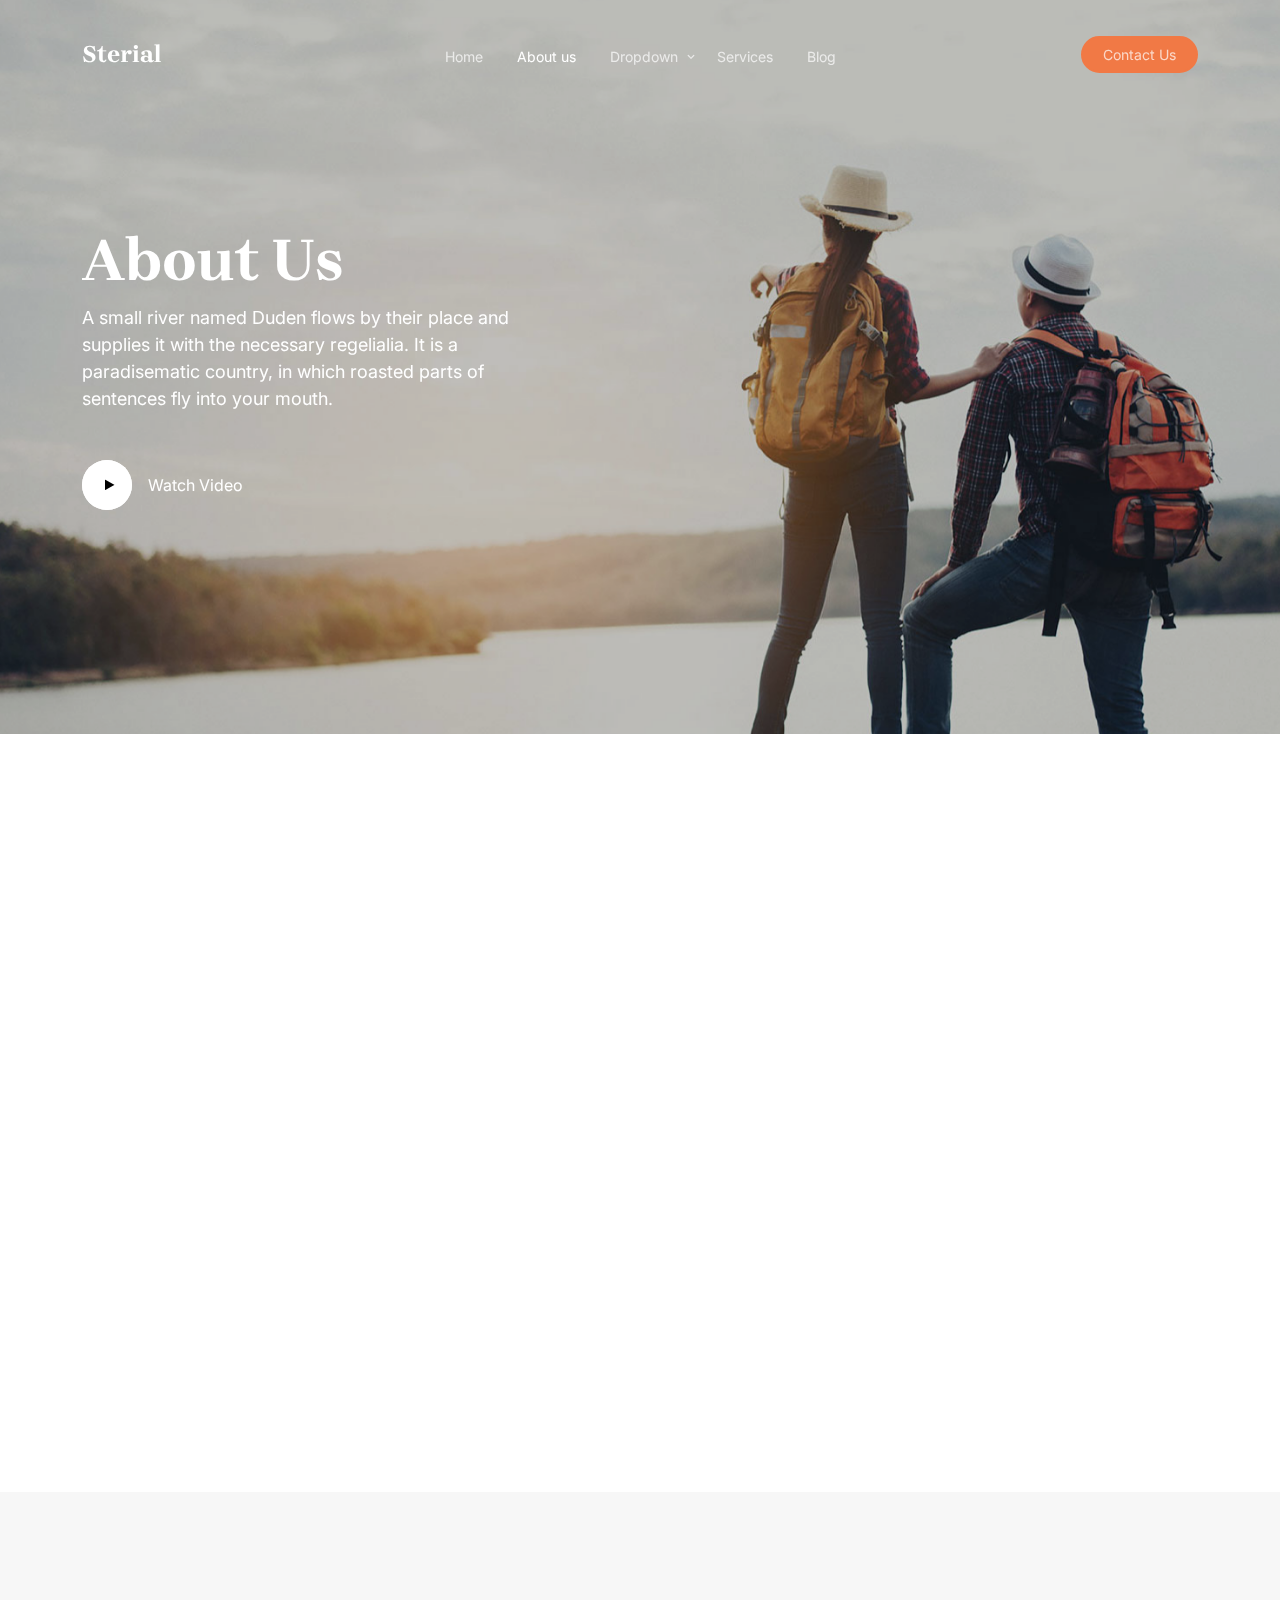
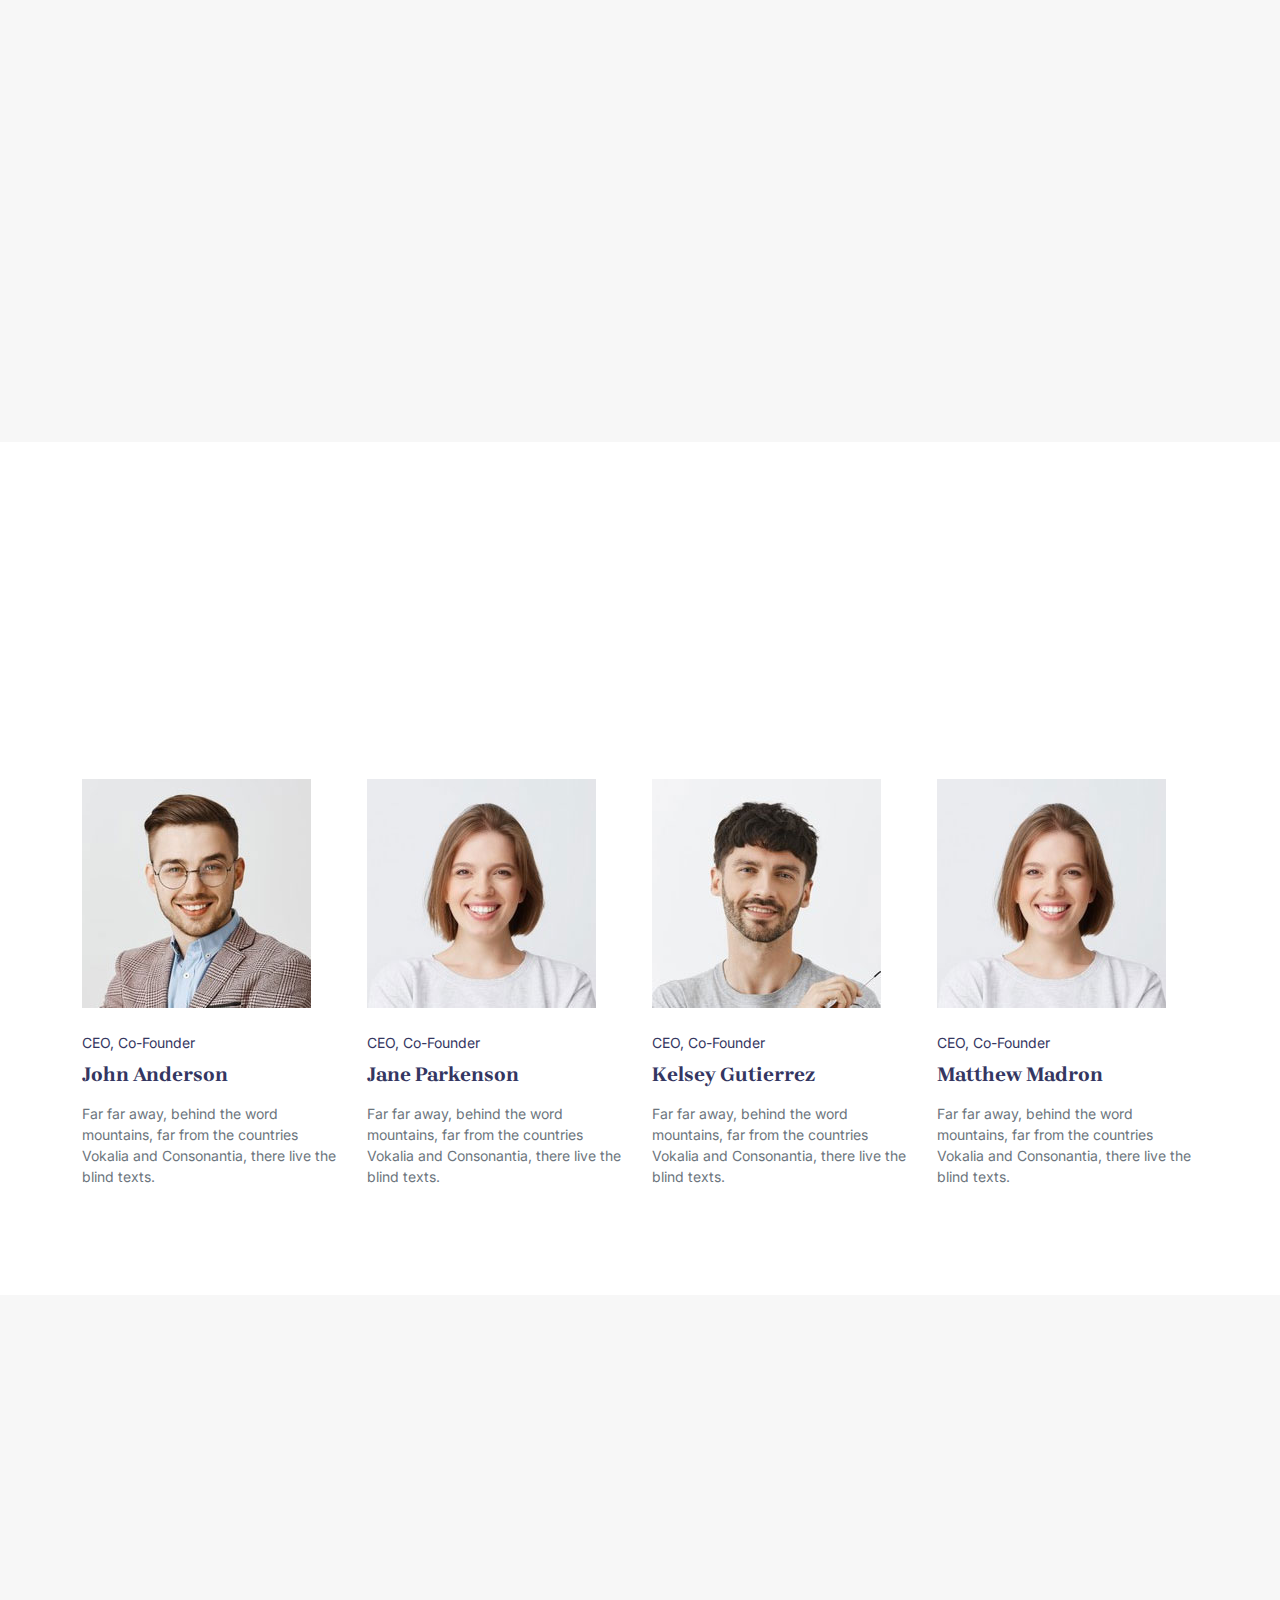
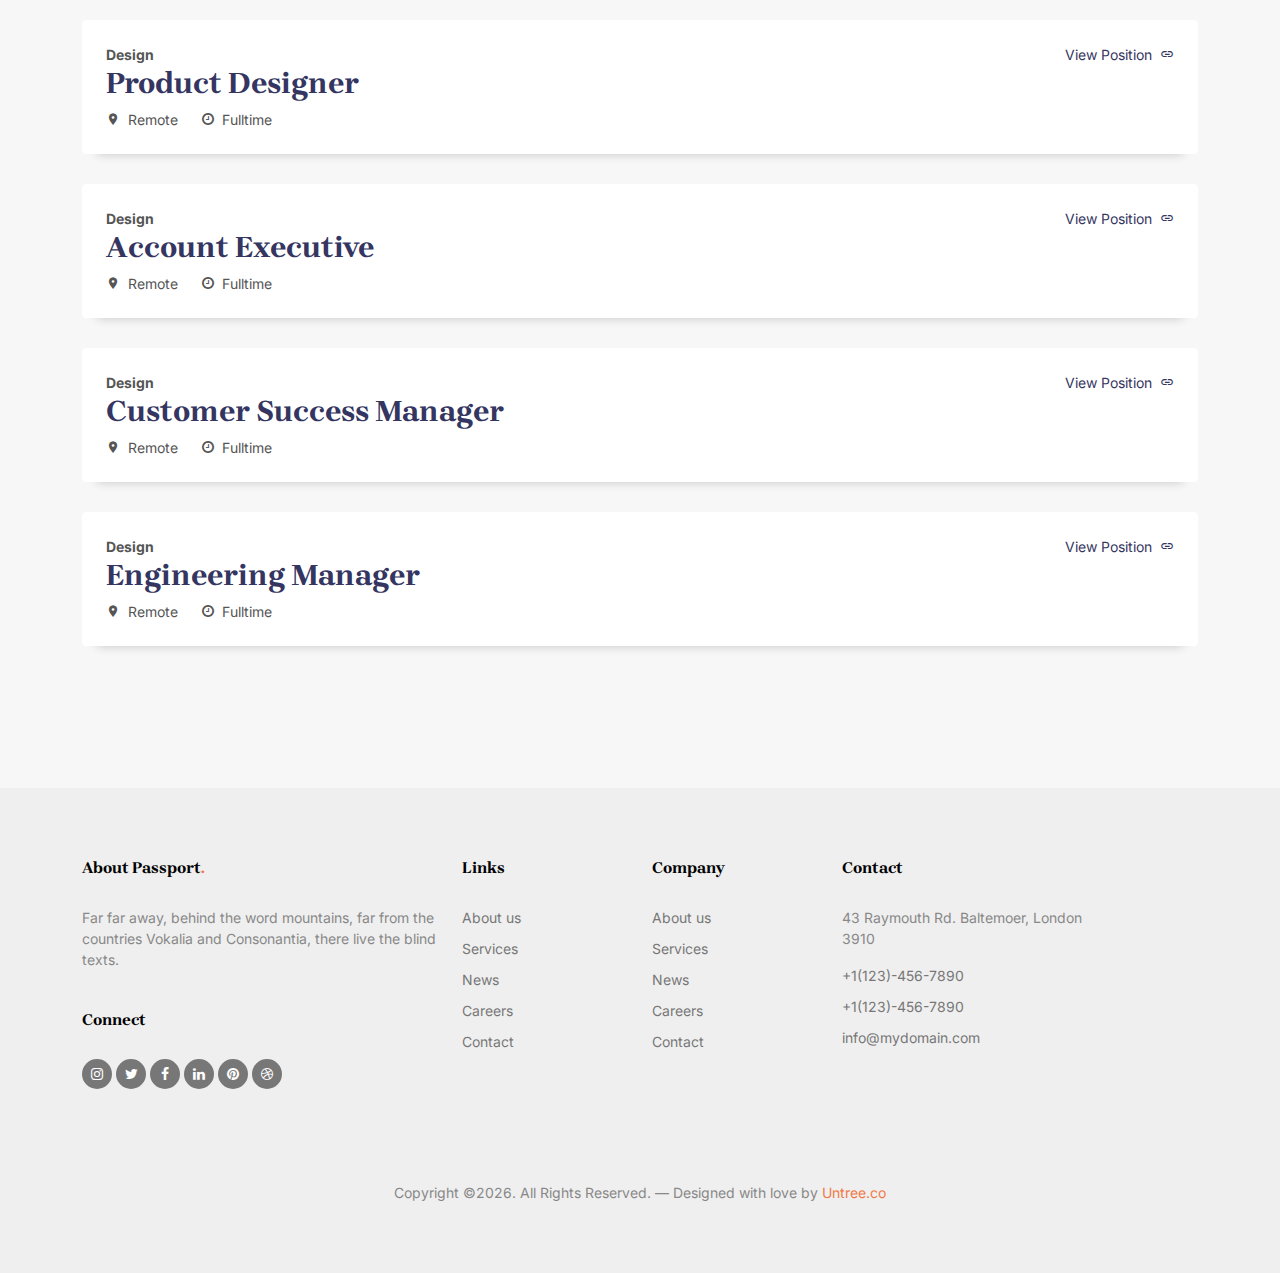
==== about.html @ 5f881b69 "0521" ====
<!-- /*
* Template Name: Sterial
* Template Author: Untree.co
* Tempalte URI: https://untree.co/
* License: https://creativecommons.org/licenses/by/3.0/
*/ -->
<!doctype html>
<html lang="en">
<head>
	<!-- Required meta tags -->
	<meta charset="utf-8">
	<meta name="viewport" content="width=device-width, initial-scale=1">
	
	<meta name="author" content="Untree.co">
	<link rel="shortcut icon" href="favicon.png">

	<meta name="description" content="" />
	<meta name="keywords" content="bootstrap, bootstrap5" />
	
	<link rel="preconnect" href="https://fonts.googleapis.com">
	<link rel="preconnect" href="https://fonts.gstatic.com" crossorigin>
	<link href="https://fonts.googleapis.com/css2?family=Brygada+1918:ital,wght@0,400;0,600;0,700;1,400&family=Inter:wght@400;700&display=swap" rel="stylesheet">

	<link rel="stylesheet" href="fonts/icomoon/style.css">
	<link rel="stylesheet" href="fonts/flaticon/font/flaticon.css">

	<link rel="stylesheet" href="css/tiny-slider.css">
	<link rel="stylesheet" href="css/aos.css">
	<link rel="stylesheet" href="css/flatpickr.min.css">
	<link rel="stylesheet" href="css/glightbox.min.css">
	<link rel="stylesheet" href="css/style.css">


	<title>Sterial &mdash; Free Bootstrap 5 Website Template by Untree.co </title>
</head>
<body>

	<div class="site-mobile-menu site-navbar-target">
		<div class="site-mobile-menu-header">
			<div class="site-mobile-menu-close">
				<span class="icofont-close js-menu-toggle"></span>
			</div>
		</div>
		<div class="site-mobile-menu-body"></div>
	</div>

	<nav class="site-nav mt-3">
		<div class="container">

			<div class="site-navigation">
				<div class="row">
					<div class="col-6 col-lg-3">
						<a href="index.html" class="logo m-0 float-start">Sterial</a>
					</div>
					<div class="col-lg-6 d-none d-lg-inline-block text-center nav-center-wrap">
						<ul class="js-clone-nav  text-center site-menu p-0 m-0">
							<li><a href="index.html">Home</a></li>
							<li class="active"><a href="about.html">About us</a></li>
							<li class="has-children">
								<a href="#">Dropdown</a>
								<ul class="dropdown">
									<li><a href="#">Menu One</a></li>
									<li class="has-children">
										<a href="#">Menu Two</a>
										<ul class="dropdown">
											<li><a href="#">Sub Menu One</a></li>
											<li><a href="#">Sub Menu Two</a></li>
											<li><a href="#">Sub Menu Three</a></li>
										</ul>
									</li>
									<li><a href="#">Menu Three</a></li>
								</ul>
							</li>
							<li><a href="services.html">Services</a></li>
							<li><a href="blog.html">Blog</a></li>

						</ul>
					</div>
					<div class="col-6 col-lg-3 text-lg-end">
						<ul class="js-clone-nav d-none d-lg-inline-block text-end site-menu ">
							<li class="cta-button"><a href="contact.html">Contact Us</a></li>
						</ul>

						<a href="#" class="burger ms-auto float-end site-menu-toggle js-menu-toggle d-inline-block d-lg-none light" data-toggle="collapse" data-target="#main-navbar">
							<span></span>
						</a>
					</div>
				</div>
			</div>
			
		</div>
	</nav>

	

	<div class="hero overlay">

		<div class="img-bg rellax">
			<img src="images/hero_1.jpg" alt="Image" class="img-fluid">
		</div>

		<div class="container">
			<div class="row align-items-center justify-content-start">
				<div class="col-lg-5">

					<h1 class="heading" data-aos="fade-up">About Us</h1>
					<p class="mb-5" data-aos="fade-up">A small river named Duden flows by their place and supplies it with the necessary regelialia. It is a paradisematic country, in which roasted parts of sentences fly into your mouth.</p>

					<div data-aos="fade-up">
						<a href="https://www.youtube.com/watch?v=5n-e6lOhVq0" class="play-button align-items-center d-flex glightbox3" >
							<span class="icon-button me-3">
								<span class="icon-play"></span>
							</span>
							<span class="caption">Watch Video</span>
						</a>
					</div>
				</div>

				
			</div>
		</div>

		
	</div>


	<div class="section section-2">
		<div class="container">
			<div class="row align-items-center justify-content-between">
				<div class="col-lg-6 order-lg-2 mb-5 mb-lg-0">
					<div class="image-stack mb-5 mb-lg-0">
						<div class="image-stack__item image-stack__item--bottom" data-aos="fade-up"  >
							<img src="images/img_v_1.jpg" alt="Image" class="img-fluid rellax ">
						</div>
						<div class="image-stack__item image-stack__item--top" data-aos="fade-up" data-aos-delay="100"  data-rellax-percentage="0.5">
							<img src="images/img_v_2.jpg" alt="Image" class="img-fluid">
						</div>
					</div>

				</div>
				<div class="col-lg-4 order-lg-1">

					<div>
						<h2 class="heading mb-3" data-aos="fade-up" data-aos-delay="100">Explore All Corners of The World With Us</h2>

						<p data-aos="fade-up" data-aos-delay="200">Far far away, behind the word mountains, far from the countries Vokalia and Consonantia, there live the blind texts. Separated they live in Bookmarksgrove right at the coast of the Semantics, a large language ocean.</p>

						<p data-aos="fade-up" data-aos-delay="300">A small river named Duden flows by their place and supplies it with the necessary regelialia. It is a paradisematic country, in which roasted parts of sentences fly into your mouth.</p>

						<p class="my-4" data-aos="fade-up" data-aos-delay="300"><a href="#" class="btn btn-primary">Read more</a></p>
					</div>
				</div>
				
			</div>

		</div>		
	</div>

	<div class="section service-section-1">
		<div class="container">
			<div class="row">

				<div class="col-lg-3 mb-4 mb-lg-0">
					<div class="heading-content" data-aos="fade-up">
						<h2>Our <span class="d-block">Philosphy</span></h2>
						<p>Far far away, behind the word mountains, far from the countries Vokalia and Consonantia, there live the blind texts.</p>
						<p class="my-4" data-aos="fade-up" data-aos-delay="300"><a href="#" class="btn btn-primary">View All</a></p>
					</div>
				</div>
				<div class="col-lg-9">
					<div class="row">
						<div class="col-6 col-md-6 col-lg-3 mb-4 mb-lg-0" data-aos="fade-up"  data-aos-delay="100">
							<div class="service-1">
								<span class="icon">
									<img src="images/svg/01.svg" alt="Image" class="img-fluid">
								</span>
								<div>
									<h3>Tourism</h3>
									<p>Far far away, behind the word mountains, far from the countries Vokalia and Consonantia, there live the blind texts.</p>
								</div>
							</div>
						</div>
						<div class="col-6 col-md-6 col-lg-3 mb-4 mb-lg-0" data-aos="fade-up"  data-aos-delay="200">
							<div class="service-1">
								<span class="icon">
									<img src="images/svg/02.svg" alt="Image" class="img-fluid">
								</span>
								<div>
									<h3>Package Tours</h3>
									<p>Far far away, behind the word mountains, far from the countries Vokalia and Consonantia, there live the blind texts.</p>
								</div>
							</div>
						</div>
						<div class="col-6 col-md-6 col-lg-3 mb-4 mb-lg-0" data-aos="fade-up"  data-aos-delay="300">
							<div class="service-1">
								<span class="icon">
									<img src="images/svg/03.svg" alt="Image" class="img-fluid">
								</span>
								<div>
									<h3>Travel Insurance</h3>
									<p>Far far away, behind the word mountains, far from the countries Vokalia and Consonantia, there live the blind texts.</p>
								</div>
							</div>
						</div>
						<div class="col-6 col-md-6 col-lg-3 mb-4 mb-lg-0" data-aos="fade-up"  data-aos-delay="400">
							<div class="service-1">
								<span class="icon">
									<img src="images/svg/04.svg" alt="Image" class="img-fluid">
								</span>
								<div>
									<h3>Airport Lounge Access</h3>
									<p>Far far away, behind the word mountains, far from the countries Vokalia and Consonantia, there live the blind texts.</p>
								</div>
							</div>
						</div>
					</div>
				</div>

			</div>
		</div>
	</div>

	<div class="section">
		<div class="container">
			<div class="row mb-5">
				<div class="col-lg-6 mx-auto text-center">
					<div class="heading-content" data-aos="fade-up">
						<h2 class="heading">Meet Our Team of Experts</h2>
						<p>Far far away, behind the word mountains, far from the countries Vokalia and Consonantia, there live the blind texts.</p>
					</div>
				</div>
			</div>

			<div class="row">
				<div class="col-lg-3">
					<a href="#" class="person">
						<img src="images/person_1.jpg" alt="Image" class="img-fluid mb-4">
						<span class="subheading d-inline-block">CEO, Co-Founder</span>
						<h3 class="mb-3">John Anderson</h3>
						<p class="text-muted">Far far away, behind the word mountains, far from the countries Vokalia and Consonantia, there live the blind texts.</p>
					</a>
				</div>
				<div class="col-lg-3">
					<a href="#" class="person">
						<img src="images/person_2.jpg" alt="Image" class="img-fluid mb-4">
						<span class="subheading d-inline-block">CEO, Co-Founder</span>
						<h3 class="mb-3">Jane Parkenson</h3>
						<p class="text-muted">Far far away, behind the word mountains, far from the countries Vokalia and Consonantia, there live the blind texts.</p>
					</a>
				</div>
				<div class="col-lg-3">
					<a href="#" class="person">
						<img src="images/person_3.jpg" alt="Image" class="img-fluid mb-4">
						<span class="subheading d-inline-block">CEO, Co-Founder</span>
						<h3 class="mb-3">Kelsey Gutierrez</h3>
						<p class="text-muted">Far far away, behind the word mountains, far from the countries Vokalia and Consonantia, there live the blind texts.</p>
					</a>
				</div>
				<div class="col-lg-3">
					<a href="#" class="person">
						<img src="images/person_2.jpg" alt="Image" class="img-fluid mb-4">
						<span class="subheading d-inline-block">CEO, Co-Founder</span>
						<h3 class="mb-3">Matthew Madron</h3>
						<p class="text-muted">Far far away, behind the word mountains, far from the countries Vokalia and Consonantia, there live the blind texts.</p>
					</a>
				</div>
			</div>
		</div>
	</div>

	<div class="section service-section-1">
		<div class="container">
			<div class="row mb-5">
				<div class="col-lg-6 mx-auto text-center">
					<div class="heading-content" data-aos="fade-up">
						<h2 class="heading">Open Positions</h2>
						<p>Far far away, behind the word mountains, far from the countries Vokalia and Consonantia, there live the blind texts.</p>
					</div>
				</div>
			</div>

			<div class="row">
				<div class="col-lg-12">
					<div class="bg-white p-4 rounded job-position">
						<div class="row">
							<div class="col-lg-7">
								<span class="block subtitle">Design</span>
								<h2>Product Designer</h2>
								<div class="d-flex align-items-center">
									<div class="d-flex align-items-center me-4">
										<span class="icon-room me-2"></span> <span>Remote</span>
									</div>
									<div class="d-flex align-items-center">
										<span class="icon-clock-o me-2"></span> <span>Fulltime</span>
									</div>
								</div>
							</div>
							<div class="col-lg-5 text-lg-end">
								<a href="#" class="d-inline-flex align-items-center"><span class="me-2">View Position</span> <span class="icon-link2"></span></a>
							</div>

						</div> 	

					</div>
				</div>

				<div class="col-lg-12">
					<div class="bg-white p-4 rounded job-position">
						<div class="row">
							<div class="col-lg-7">
								<span class="block subtitle">Design</span>
								<h2>Account Executive</h2>
								<div class="d-flex align-items-center">
									<div class="d-flex align-items-center me-4">
										<span class="icon-room me-2"></span> <span>Remote</span>
									</div>
									<div class="d-flex align-items-center">
										<span class="icon-clock-o me-2"></span> <span>Fulltime</span>
									</div>
								</div>
							</div>
							<div class="col-lg-5 text-lg-end">
								<a href="#" class="d-inline-flex align-items-center"><span class="me-2">View Position</span> <span class="icon-link2"></span></a>
							</div>

						</div> 	

					</div>
				</div>

				<div class="col-lg-12">
					<div class="bg-white p-4 rounded job-position">
						<div class="row">
							<div class="col-lg-7">
								<span class="block subtitle">Design</span>
								<h2>Customer Success Manager</h2>
								<div class="d-flex align-items-center">
									<div class="d-flex align-items-center me-4">
										<span class="icon-room me-2"></span> <span>Remote</span>
									</div>
									<div class="d-flex align-items-center">
										<span class="icon-clock-o me-2"></span> <span>Fulltime</span>
									</div>
								</div>
							</div>
							<div class="col-lg-5 text-lg-end">
								<a href="#" class="d-inline-flex align-items-center"><span class="me-2">View Position</span> <span class="icon-link2"></span></a>
							</div>

						</div> 	

					</div>
				</div>

				<div class="col-lg-12">
					<div class="bg-white p-4 rounded job-position">
						<div class="row">
							<div class="col-lg-7">
								<span class="block subtitle">Design</span>
								<h2>Engineering Manager</h2>
								<div class="d-flex align-items-center">
									<div class="d-flex align-items-center me-4">
										<span class="icon-room me-2"></span> <span>Remote</span>
									</div>
									<div class="d-flex align-items-center">
										<span class="icon-clock-o me-2"></span> <span>Fulltime</span>
									</div>
								</div>
							</div>
							<div class="col-lg-5 text-lg-end">
								<a href="#" class="d-inline-flex align-items-center"><span class="me-2">View Position</span> <span class="icon-link2"></span></a>
							</div>

						</div> 	

					</div>
				</div>
			</div>
		</div>
	</div>

	<div class="site-footer">
		<div class="container">

			<div class="row">
				<div class="col-lg-4">
					<div class="widget">
						<h3>About Passport<span class="text-primary">.</span> </h3>
						<p>Far far away, behind the word mountains, far from the countries Vokalia and Consonantia, there live the blind texts.</p>
					</div> <!-- /.widget -->
					<div class="widget">
						<h3>Connect</h3>
						<ul class="list-unstyled social">
							<li><a href="#"><span class="icon-instagram"></span></a></li>
							<li><a href="#"><span class="icon-twitter"></span></a></li>
							<li><a href="#"><span class="icon-facebook"></span></a></li>
							<li><a href="#"><span class="icon-linkedin"></span></a></li>
							<li><a href="#"><span class="icon-pinterest"></span></a></li>
							<li><a href="#"><span class="icon-dribbble"></span></a></li>
						</ul>
					</div> <!-- /.widget -->
				</div> <!-- /.col-lg-3 -->

				<div class="col-lg-2 ml-auto">
					<div class="widget">
						<h3>Links</h3>
						<ul class="list-unstyled float-left links">
							<li><a href="#">About us</a></li>
							<li><a href="#">Services</a></li>
							<li><a href="#">News</a></li>
							<li><a href="#">Careers</a></li>
							<li><a href="#">Contact</a></li>
						</ul>
					</div> <!-- /.widget -->
				</div> <!-- /.col-lg-3 -->

				<div class="col-lg-2">
					<div class="widget">
						<h3>Company</h3>
						<ul class="list-unstyled float-left links">
							<li><a href="#">About us</a></li>
							<li><a href="#">Services</a></li>
							<li><a href="#">News</a></li>
							<li><a href="#">Careers</a></li>
							<li><a href="#">Contact</a></li>
						</ul>
					</div> <!-- /.widget -->
				</div> <!-- /.col-lg-3 -->


				<div class="col-lg-3">
					<div class="widget">
						<h3>Contact</h3>
						<address>43 Raymouth Rd. Baltemoer, London 3910</address>
						<ul class="list-unstyled links mb-4">
							<li><a href="tel://11234567890">+1(123)-456-7890</a></li>
							<li><a href="tel://11234567890">+1(123)-456-7890</a></li>
							<li><a href="mailto:info@mydomain.com">info@mydomain.com</a></li>
						</ul>
					</div> <!-- /.widget -->
				</div> <!-- /.col-lg-3 -->

			</div> <!-- /.row -->

			<div class="row mt-5">
				<div class="col-12 text-center">
					<p class="mb-0">Copyright &copy;<script>document.write(new Date().getFullYear());</script>. All Rights Reserved. &mdash; Designed with love by <a href="https://untree.co">Untree.co</a> <!-- License information: https://untree.co/license/ -->
					</p>
				</div>
			</div> <!-- /.container -->
		</div> <!-- /.site-footer -->

		<!-- Preloader -->
		<div id="overlayer"></div>
		<div class="loader">
			<div class="spinner-border text-primary" role="status">
				<span class="visually-hidden">Loading...</span>
			</div>
		</div>


		<script src="js/bootstrap.bundle.min.js"></script>
		<script src="js/tiny-slider.js"></script>
		<script src="js/aos.js"></script>
		<script src="js/navbar.js"></script>
		<script src="js/counter.js"></script>
		<script src="js/rellax.js"></script>
		<script src="js/flatpickr.js"></script>
		<script src="js/glightbox.min.js"></script>
		<script src="js/custom.js"></script>
	</body>
	</html>
---- fonts/icomoon/style.css ----
@font-face {
  font-family: 'icomoon';
  src:  url('fonts/icomoon.eot?10si43');
  src:  url('fonts/icomoon.eot?10si43#iefix') format('embedded-opentype'),
    url('fonts/icomoon.ttf?10si43') format('truetype'),
    url('fonts/icomoon.woff?10si43') format('woff'),
    url('fonts/icomoon.svg?10si43#icomoon') format('svg');
  font-weight: normal;
  font-style: normal;
}

[class^="icon-"], [class*=" icon-"] {
  /* use !important to prevent issues with browser extensions that change fonts */
  font-family: 'icomoon' !important;
  speak: none;
  font-style: normal;
  font-weight: normal;
  font-variant: normal;
  text-transform: none;
  line-height: 1;

  /* Better Font Rendering =========== */
  -webkit-font-smoothing: antialiased;
  -moz-osx-font-smoothing: grayscale;
}

.icon-asterisk:before {
  content: "\f069";
}
.icon-plus:before {
  content: "\f067";
}
.icon-question:before {
  content: "\f128";
}
.icon-minus:before {
  content: "\f068";
}
.icon-glass:before {
  content: "\f000";
}
.icon-music:before {
  content: "\f001";
}
.icon-search:before {
  content: "\f002";
}
.icon-envelope-o:before {
  content: "\f003";
}
.icon-heart:before {
  content: "\f004";
}
.icon-star:before {
  content: "\f005";
}
.icon-star-o:before {
  content: "\f006";
}
.icon-user:before {
  content: "\f007";
}
.icon-film:before {
  content: "\f008";
}
.icon-th-large:before {
  content: "\f009";
}
.icon-th:before {
  content: "\f00a";
}
.icon-th-list:before {
  content: "\f00b";
}
.icon-check:before {
  content: "\f00c";
}
.icon-close:before {
  content: "\f00d";
}
.icon-remove:before {
  content: "\f00d";
}
.icon-times:before {
  content: "\f00d";
}
.icon-search-plus:before {
  content: "\f00e";
}
.icon-search-minus:before {
  content: "\f010";
}
.icon-power-off:before {
  content: "\f011";
}
.icon-signal:before {
  content: "\f012";
}
.icon-cog:before {
  content: "\f013";
}
.icon-gear:before {
  content: "\f013";
}
.icon-trash-o:before {
  content: "\f014";
}
.icon-home:before {
  content: "\f015";
}
.icon-file-o:before {
  content: "\f016";
}
.icon-clock-o:before {
  content: "\f017";
}
.icon-road:before {
  content: "\f018";
}
.icon-download:before {
  content: "\f019";
}
.icon-arrow-circle-o-down:before {
  content: "\f01a";
}
.icon-arrow-circle-o-up:before {
  content: "\f01b";
}
.icon-inbox:before {
  content: "\f01c";
}
.icon-play-circle-o:before {
  content: "\f01d";
}
.icon-repeat:before {
  content: "\f01e";
}
.icon-rotate-right:before {
  content: "\f01e";
}
.icon-refresh:before {
  content: "\f021";
}
.icon-list-alt:before {
  content: "\f022";
}
.icon-lock:before {
  content: "\f023";
}
.icon-flag:before {
  content: "\f024";
}
.icon-headphones:before {
  content: "\f025";
}
.icon-volume-off:before {
  content: "\f026";
}
.icon-volume-down:before {
  content: "\f027";
}
.icon-volume-up:before {
  content: "\f028";
}
.icon-qrcode:before {
  content: "\f029";
}
.icon-barcode:before {
  content: "\f02a";
}
.icon-tag:before {
  content: "\f02b";
}
.icon-tags:before {
  content: "\f02c";
}
.icon-book:before {
  content: "\f02d";
}
.icon-bookmark:before {
  content: "\f02e";
}
.icon-print:before {
  content: "\f02f";
}
.icon-camera:before {
  content: "\f030";
}
.icon-font:before {
  content: "\f031";
}
.icon-bold:before {
  content: "\f032";
}
.icon-italic:before {
  content: "\f033";
}
.icon-text-height:before {
  content: "\f034";
}
.icon-text-width:before {
  content: "\f035";
}
.icon-align-left:before {
  content: "\f036";
}
.icon-align-center:before {
  content: "\f037";
}
.icon-align-right:before {
  content: "\f038";
}
.icon-align-justify:before {
  content: "\f039";
}
.icon-list:before {
  content: "\f03a";
}
.icon-dedent:before {
  content: "\f03b";
}
.icon-outdent:before {
  content: "\f03b";
}
.icon-indent:before {
  content: "\f03c";
}
.icon-video-camera:before {
  content: "\f03d";
}
.icon-image:before {
  content: "\f03e";
}
.icon-photo:before {
  content: "\f03e";
}
.icon-picture-o:before {
  content: "\f03e";
}
.icon-pencil:before {
  content: "\f040";
}
.icon-map-marker:before {
  content: "\f041";
}
.icon-adjust:before {
  content: "\f042";
}
.icon-tint:before {
  content: "\f043";
}
.icon-edit:before {
  content: "\f044";
}
.icon-pencil-square-o:before {
  content: "\f044";
}
.icon-share-square-o:before {
  content: "\f045";
}
.icon-check-square-o:before {
  content: "\f046";
}
.icon-arrows:before {
  content: "\f047";
}
.icon-step-backward:before {
  content: "\f048";
}
.icon-fast-backward:before {
  content: "\f049";
}
.icon-backward:before {
  content: "\f04a";
}
.icon-play:before {
  content: "\f04b";
}
.icon-pause:before {
  content: "\f04c";
}
.icon-stop:before {
  content: "\f04d";
}
.icon-forward:before {
  content: "\f04e";
}
.icon-fast-forward:before {
  content: "\f050";
}
.icon-step-forward:before {
  content: "\f051";
}
.icon-eject:before {
  content: "\f052";
}
.icon-chevron-left:before {
  content: "\f053";
}
.icon-chevron-right:before {
  content: "\f054";
}
.icon-plus-circle:before {
  content: "\f055";
}
.icon-minus-circle:before {
  content: "\f056";
}
.icon-times-circle:before {
  content: "\f057";
}
.icon-check-circle:before {
  content: "\f058";
}
.icon-question-circle:before {
  content: "\f059";
}
.icon-info-circle:before {
  content: "\f05a";
}
.icon-crosshairs:before {
  content: "\f05b";
}
.icon-times-circle-o:before {
  content: "\f05c";
}
.icon-check-circle-o:before {
  content: "\f05d";
}
.icon-ban:before {
  content: "\f05e";
}
.icon-arrow-left:before {
  content: "\f060";
}
.icon-arrow-right:before {
  content: "\f061";
}
.icon-arrow-up:before {
  content: "\f062";
}
.icon-arrow-down:before {
  content: "\f063";
}
.icon-mail-forward:before {
  content: "\f064";
}
.icon-share:before {
  content: "\f064";
}
.icon-expand:before {
  content: "\f065";
}
.icon-compress:before {
  content: "\f066";
}
.icon-exclamation-circle:before {
  content: "\f06a";
}
.icon-gift:before {
  content: "\f06b";
}
.icon-leaf:before {
  content: "\f06c";
}
.icon-fire:before {
  content: "\f06d";
}
.icon-eye:before {
  content: "\f06e";
}
.icon-eye-slash:before {
  content: "\f070";
}
.icon-exclamation-triangle:before {
  content: "\f071";
}
.icon-warning:before {
  content: "\f071";
}
.icon-plane:before {
  content: "\f072";
}
.icon-calendar:before {
  content: "\f073";
}
.icon-random:before {
  content: "\f074";
}
.icon-comment:before {
  content: "\f075";
}
.icon-magnet:before {
  content: "\f076";
}
.icon-chevron-up:before {
  content: "\f077";
}
.icon-chevron-down:before {
  content: "\f078";
}
.icon-retweet:before {
  content: "\f079";
}
.icon-shopping-cart:before {
  content: "\f07a";
}
.icon-folder:before {
  content: "\f07b";
}
.icon-folder-open:before {
  content: "\f07c";
}
.icon-arrows-v:before {
  content: "\f07d";
}
.icon-arrows-h:before {
  content: "\f07e";
}
.icon-bar-chart:before {
  content: "\f080";
}
.icon-bar-chart-o:before {
  content: "\f080";
}
.icon-twitter-square:before {
  content: "\f081";
}
.icon-facebook-square:before {
  content: "\f082";
}
.icon-camera-retro:before {
  content: "\f083";
}
.icon-key:before {
  content: "\f084";
}
.icon-cogs:before {
  content: "\f085";
}
.icon-gears:before {
  content: "\f085";
}
.icon-comments:before {
  content: "\f086";
}
.icon-thumbs-o-up:before {
  content: "\f087";
}
.icon-thumbs-o-down:before {
  content: "\f088";
}
.icon-star-half:before {
  content: "\f089";
}
.icon-heart-o:before {
  content: "\f08a";
}
.icon-sign-out:before {
  content: "\f08b";
}
.icon-linkedin-square:before {
  content: "\f08c";
}
.icon-thumb-tack:before {
  content: "\f08d";
}
.icon-external-link:before {
  content: "\f08e";
}
.icon-sign-in:before {
  content: "\f090";
}
.icon-trophy:before {
  content: "\f091";
}
.icon-github-square:before {
  content: "\f092";
}
.icon-upload:before {
  content: "\f093";
}
.icon-lemon-o:before {
  content: "\f094";
}
.icon-phone:before {
  content: "\f095";
}
.icon-square-o:before {
  content: "\f096";
}
.icon-bookmark-o:before {
  content: "\f097";
}
.icon-phone-square:before {
  content: "\f098";
}
.icon-twitter:before {
  content: "\f099";
}
.icon-facebook:before {
  content: "\f09a";
}
.icon-facebook-f:before {
  content: "\f09a";
}
.icon-github:before {
  content: "\f09b";
}
.icon-unlock:before {
  content: "\f09c";
}
.icon-credit-card:before {
  content: "\f09d";
}
.icon-feed:before {
  content: "\f09e";
}
.icon-rss:before {
  content: "\f09e";
}
.icon-hdd-o:before {
  content: "\f0a0";
}
.icon-bullhorn:before {
  content: "\f0a1";
}
.icon-bell-o:before {
  content: "\f0a2";
}
.icon-certificate:before {
  content: "\f0a3";
}
.icon-hand-o-right:before {
  content: "\f0a4";
}
.icon-hand-o-left:before {
  content: "\f0a5";
}
.icon-hand-o-up:before {
  content: "\f0a6";
}
.icon-hand-o-down:before {
  content: "\f0a7";
}
.icon-arrow-circle-left:before {
  content: "\f0a8";
}
.icon-arrow-circle-right:before {
  content: "\f0a9";
}
.icon-arrow-circle-up:before {
  content: "\f0aa";
}
.icon-arrow-circle-down:before {
  content: "\f0ab";
}
.icon-globe:before {
  content: "\f0ac";
}
.icon-wrench:before {
  content: "\f0ad";
}
.icon-tasks:before {
  content: "\f0ae";
}
.icon-filter:before {
  content: "\f0b0";
}
.icon-briefcase:before {
  content: "\f0b1";
}
.icon-arrows-alt:before {
  content: "\f0b2";
}
.icon-group:before {
  content: "\f0c0";
}
.icon-users:before {
  content: "\f0c0";
}
.icon-chain:before {
  content: "\f0c1";
}
.icon-link:before {
  content: "\f0c1";
}
.icon-cloud:before {
  content: "\f0c2";
}
.icon-flask:before {
  content: "\f0c3";
}
.icon-cut:before {
  content: "\f0c4";
}
.icon-scissors:before {
  content: "\f0c4";
}
.icon-copy:before {
  content: "\f0c5";
}
.icon-files-o:before {
  content: "\f0c5";
}
.icon-paperclip:before {
  content: "\f0c6";
}
.icon-floppy-o:before {
  content: "\f0c7";
}
.icon-save:before {
  content: "\f0c7";
}
.icon-square:before {
  content: "\f0c8";
}
.icon-bars:before {
  content: "\f0c9";
}
.icon-navicon:before {
  content: "\f0c9";
}
.icon-reorder:before {
  content: "\f0c9";
}
.icon-list-ul:before {
  content: "\f0ca";
}
.icon-list-ol:before {
  content: "\f0cb";
}
.icon-strikethrough:before {
  content: "\f0cc";
}
.icon-underline:before {
  content: "\f0cd";
}
.icon-table:before {
  content: "\f0ce";
}
.icon-magic:before {
  content: "\f0d0";
}
.icon-truck:before {
  content: "\f0d1";
}
.icon-pinterest:before {
  content: "\f0d2";
}
.icon-pinterest-square:before {
  content: "\f0d3";
}
.icon-google-plus-square:before {
  content: "\f0d4";
}
.icon-google-plus:before {
  content: "\f0d5";
}
.icon-money:before {
  content: "\f0d6";
}
.icon-caret-down:before {
  content: "\f0d7";
}
.icon-caret-up:before {
  content: "\f0d8";
}
.icon-caret-left:before {
  content: "\f0d9";
}
.icon-caret-right:before {
  content: "\f0da";
}
.icon-columns:before {
  content: "\f0db";
}
.icon-sort:before {
  content: "\f0dc";
}
.icon-unsorted:before {
  content: "\f0dc";
}
.icon-sort-desc:before {
  content: "\f0dd";
}
.icon-sort-down:before {
  content: "\f0dd";
}
.icon-sort-asc:before {
  content: "\f0de";
}
.icon-sort-up:before {
  content: "\f0de";
}
.icon-envelope:before {
  content: "\f0e0";
}
.icon-linkedin:before {
  content: "\f0e1";
}
.icon-rotate-left:before {
  content: "\f0e2";
}
.icon-undo:before {
  content: "\f0e2";
}
.icon-gavel:before {
  content: "\f0e3";
}
.icon-legal:before {
  content: "\f0e3";
}
.icon-dashboard:before {
  content: "\f0e4";
}
.icon-tachometer:before {
  content: "\f0e4";
}
.icon-comment-o:before {
  content: "\f0e5";
}
.icon-comments-o:before {
  content: "\f0e6";
}
.icon-bolt:before {
  content: "\f0e7";
}
.icon-flash:before {
  content: "\f0e7";
}
.icon-sitemap:before {
  content: "\f0e8";
}
.icon-umbrella:before {
  content: "\f0e9";
}
.icon-clipboard:before {
  content: "\f0ea";
}
.icon-paste:before {
  content: "\f0ea";
}
.icon-lightbulb-o:before {
  content: "\f0eb";
}
.icon-exchange:before {
  content: "\f0ec";
}
.icon-cloud-download:before {
  content: "\f0ed";
}
.icon-cloud-upload:before {
  content: "\f0ee";
}
.icon-user-md:before {
  content: "\f0f0";
}
.icon-stethoscope:before {
  content: "\f0f1";
}
.icon-suitcase:before {
  content: "\f0f2";
}
.icon-bell:before {
  content: "\f0f3";
}
.icon-coffee:before {
  content: "\f0f4";
}
.icon-cutlery:before {
  content: "\f0f5";
}
.icon-file-text-o:before {
  content: "\f0f6";
}
.icon-building-o:before {
  content: "\f0f7";
}
.icon-hospital-o:before {
  content: "\f0f8";
}
.icon-ambulance:before {
  content: "\f0f9";
}
.icon-medkit:before {
  content: "\f0fa";
}
.icon-fighter-jet:before {
  content: "\f0fb";
}
.icon-beer:before {
  content: "\f0fc";
}
.icon-h-square:before {
  content: "\f0fd";
}
.icon-plus-square:before {
  content: "\f0fe";
}
.icon-angle-double-left:before {
  content: "\f100";
}
.icon-angle-double-right:before {
  content: "\f101";
}
.icon-angle-double-up:before {
  content: "\f102";
}
.icon-angle-double-down:before {
  content: "\f103";
}
.icon-angle-left:before {
  content: "\f104";
}
.icon-angle-right:before {
  content: "\f105";
}
.icon-angle-up:before {
  content: "\f106";
}
.icon-angle-down:before {
  content: "\f107";
}
.icon-desktop:before {
  content: "\f108";
}
.icon-laptop:before {
  content: "\f109";
}
.icon-tablet:before {
  content: "\f10a";
}
.icon-mobile:before {
  content: "\f10b";
}
.icon-mobile-phone:before {
  content: "\f10b";
}
.icon-circle-o:before {
  content: "\f10c";
}
.icon-quote-left:before {
  content: "\f10d";
}
.icon-quote-right:before {
  content: "\f10e";
}
.icon-spinner:before {
  content: "\f110";
}
.icon-circle:before {
  content: "\f111";
}
.icon-mail-reply:before {
  content: "\f112";
}
.icon-reply:before {
  content: "\f112";
}
.icon-github-alt:before {
  content: "\f113";
}
.icon-folder-o:before {
  content: "\f114";
}
.icon-folder-open-o:before {
  content: "\f115";
}
.icon-smile-o:before {
  content: "\f118";
}
.icon-frown-o:before {
  content: "\f119";
}
.icon-meh-o:before {
  content: "\f11a";
}
.icon-gamepad:before {
  content: "\f11b";
}
.icon-keyboard-o:before {
  content: "\f11c";
}
.icon-flag-o:before {
  content: "\f11d";
}
.icon-flag-checkered:before {
  content: "\f11e";
}
.icon-terminal:before {
  content: "\f120";
}
.icon-code:before {
  content: "\f121";
}
.icon-mail-reply-all:before {
  content: "\f122";
}
.icon-reply-all:before {
  content: "\f122";
}
.icon-star-half-empty:before {
  content: "\f123";
}
.icon-star-half-full:before {
  content: "\f123";
}
.icon-star-half-o:before {
  content: "\f123";
}
.icon-location-arrow:before {
  content: "\f124";
}
.icon-crop:before {
  content: "\f125";
}
.icon-code-fork:before {
  content: "\f126";
}
.icon-chain-broken:before {
  content: "\f127";
}
.icon-unlink:before {
  content: "\f127";
}
.icon-info:before {
  content: "\f129";
}
.icon-exclamation:before {
  content: "\f12a";
}
.icon-superscript:before {
  content: "\f12b";
}
.icon-subscript:before {
  content: "\f12c";
}
.icon-eraser:before {
  content: "\f12d";
}
.icon-puzzle-piece:before {
  content: "\f12e";
}
.icon-microphone:before {
  content: "\f130";
}
.icon-microphone-slash:before {
  content: "\f131";
}
.icon-shield:before {
  content: "\f132";
}
.icon-calendar-o:before {
  content: "\f133";
}
.icon-fire-extinguisher:before {
  content: "\f134";
}
.icon-rocket:before {
  content: "\f135";
}
.icon-maxcdn:before {
  content: "\f136";
}
.icon-chevron-circle-left:before {
  content: "\f137";
}
.icon-chevron-circle-right:before {
  content: "\f138";
}
.icon-chevron-circle-up:before {
  content: "\f139";
}
.icon-chevron-circle-down:before {
  content: "\f13a";
}
.icon-html5:before {
  content: "\f13b";
}
.icon-css3:before {
  content: "\f13c";
}
.icon-anchor:before {
  content: "\f13d";
}
.icon-unlock-alt:before {
  content: "\f13e";
}
.icon-bullseye:before {
  content: "\f140";
}
.icon-ellipsis-h:before {
  content: "\f141";
}
.icon-ellipsis-v:before {
  content: "\f142";
}
.icon-rss-square:before {
  content: "\f143";
}
.icon-play-circle:before {
  content: "\f144";
}
.icon-ticket:before {
  content: "\f145";
}
.icon-minus-square:before {
  content: "\f146";
}
.icon-minus-square-o:before {
  content: "\f147";
}
.icon-level-up:before {
  content: "\f148";
}
.icon-level-down:before {
  content: "\f149";
}
.icon-check-square:before {
  content: "\f14a";
}
.icon-pencil-square:before {
  content: "\f14b";
}
.icon-external-link-square:before {
  content: "\f14c";
}
.icon-share-square:before {
  content: "\f14d";
}
.icon-compass:before {
  content: "\f14e";
}
.icon-caret-square-o-down:before {
  content: "\f150";
}
.icon-toggle-down:before {
  content: "\f150";
}
.icon-caret-square-o-up:before {
  content: "\f151";
}
.icon-toggle-up:before {
  content: "\f151";
}
.icon-caret-square-o-right:before {
  content: "\f152";
}
.icon-toggle-right:before {
  content: "\f152";
}
.icon-eur:before {
  content: "\f153";
}
.icon-euro:before {
  content: "\f153";
}
.icon-gbp:before {
  content: "\f154";
}
.icon-dollar:before {
  content: "\f155";
}
.icon-usd:before {
  content: "\f155";
}
.icon-inr:before {
  content: "\f156";
}
.icon-rupee:before {
  content: "\f156";
}
.icon-cny:before {
  content: "\f157";
}
.icon-jpy:before {
  content: "\f157";
}
.icon-rmb:before {
  content: "\f157";
}
.icon-yen:before {
  content: "\f157";
}
.icon-rouble:before {
  content: "\f158";
}
.icon-rub:before {
  content: "\f158";
}
.icon-ruble:before {
  content: "\f158";
}
.icon-krw:before {
  content: "\f159";
}
.icon-won:before {
  content: "\f159";
}
.icon-bitcoin:before {
  content: "\f15a";
}
.icon-btc:before {
  content: "\f15a";
}
.icon-file:before {
  content: "\f15b";
}
.icon-file-text:before {
  content: "\f15c";
}
.icon-sort-alpha-asc:before {
  content: "\f15d";
}
.icon-sort-alpha-desc:before {
  content: "\f15e";
}
.icon-sort-amount-asc:before {
  content: "\f160";
}
.icon-sort-amount-desc:before {
  content: "\f161";
}
.icon-sort-numeric-asc:before {
  content: "\f162";
}
.icon-sort-numeric-desc:before {
  content: "\f163";
}
.icon-thumbs-up:before {
  content: "\f164";
}
.icon-thumbs-down:before {
  content: "\f165";
}
.icon-youtube-square:before {
  content: "\f166";
}
.icon-youtube:before {
  content: "\f167";
}
.icon-xing:before {
  content: "\f168";
}
.icon-xing-square:before {
  content: "\f169";
}
.icon-youtube-play:before {
  content: "\f16a";
}
.icon-dropbox:before {
  content: "\f16b";
}
.icon-stack-overflow:before {
  content: "\f16c";
}
.icon-instagram:before {
  content: "\f16d";
}
.icon-flickr:before {
  content: "\f16e";
}
.icon-adn:before {
  content: "\f170";
}
.icon-bitbucket:before {
  content: "\f171";
}
.icon-bitbucket-square:before {
  content: "\f172";
}
.icon-tumblr:before {
  content: "\f173";
}
.icon-tumblr-square:before {
  content: "\f174";
}
.icon-long-arrow-down:before {
  content: "\f175";
}
.icon-long-arrow-up:before {
  content: "\f176";
}
.icon-long-arrow-left:before {
  content: "\f177";
}
.icon-long-arrow-right:before {
  content: "\f178";
}
.icon-apple:before {
  content: "\f179";
}
.icon-windows:before {
  content: "\f17a";
}
.icon-android:before {
  content: "\f17b";
}
.icon-linux:before {
  content: "\f17c";
}
.icon-dribbble:before {
  content: "\f17d";
}
.icon-skype:before {
  content: "\f17e";
}
.icon-foursquare:before {
  content: "\f180";
}
.icon-trello:before {
  content: "\f181";
}
.icon-female:before {
  content: "\f182";
}
.icon-male:before {
  content: "\f183";
}
.icon-gittip:before {
  content: "\f184";
}
.icon-gratipay:before {
  content: "\f184";
}
.icon-sun-o:before {
  content: "\f185";
}
.icon-moon-o:before {
  content: "\f186";
}
.icon-archive:before {
  content: "\f187";
}
.icon-bug:before {
  content: "\f188";
}
.icon-vk:before {
  content: "\f189";
}
.icon-weibo:before {
  content: "\f18a";
}
.icon-renren:before {
  content: "\f18b";
}
.icon-pagelines:before {
  content: "\f18c";
}
.icon-stack-exchange:before {
  content: "\f18d";
}
.icon-arrow-circle-o-right:before {
  content: "\f18e";
}
.icon-arrow-circle-o-left:before {
  content: "\f190";
}
.icon-caret-square-o-left:before {
  content: "\f191";
}
.icon-toggle-left:before {
  content: "\f191";
}
.icon-dot-circle-o:before {
  content: "\f192";
}
.icon-wheelchair:before {
  content: "\f193";
}
.icon-vimeo-square:before {
  content: "\f194";
}
.icon-try:before {
  content: "\f195";
}
.icon-turkish-lira:before {
  content: "\f195";
}
.icon-plus-square-o:before {
  content: "\f196";
}
.icon-space-shuttle:before {
  content: "\f197";
}
.icon-slack:before {
  content: "\f198";
}
.icon-envelope-square:before {
  content: "\f199";
}
.icon-wordpress:before {
  content: "\f19a";
}
.icon-openid:before {
  content: "\f19b";
}
.icon-bank:before {
  content: "\f19c";
}
.icon-institution:before {
  content: "\f19c";
}
.icon-university:before {
  content: "\f19c";
}
.icon-graduation-cap:before {
  content: "\f19d";
}
.icon-mortar-board:before {
  content: "\f19d";
}
.icon-yahoo:before {
  content: "\f19e";
}
.icon-google:before {
  content: "\f1a0";
}
.icon-reddit:before {
  content: "\f1a1";
}
.icon-reddit-square:before {
  content: "\f1a2";
}
.icon-stumbleupon-circle:before {
  content: "\f1a3";
}
.icon-stumbleupon:before {
  content: "\f1a4";
}
.icon-delicious:before {
  content: "\f1a5";
}
.icon-digg:before {
  content: "\f1a6";
}
.icon-pied-piper-pp:before {
  content: "\f1a7";
}
.icon-pied-piper-alt:before {
  content: "\f1a8";
}
.icon-drupal:before {
  content: "\f1a9";
}
.icon-joomla:before {
  content: "\f1aa";
}
.icon-language:before {
  content: "\f1ab";
}
.icon-fax:before {
  content: "\f1ac";
}
.icon-building:before {
  content: "\f1ad";
}
.icon-child:before {
  content: "\f1ae";
}
.icon-paw:before {
  content: "\f1b0";
}
.icon-spoon:before {
  content: "\f1b1";
}
.icon-cube:before {
  content: "\f1b2";
}
.icon-cubes:before {
  content: "\f1b3";
}
.icon-behance:before {
  content: "\f1b4";
}
.icon-behance-square:before {
  content: "\f1b5";
}
.icon-steam:before {
  content: "\f1b6";
}
.icon-steam-square:before {
  content: "\f1b7";
}
.icon-recycle:before {
  content: "\f1b8";
}
.icon-automobile:before {
  content: "\f1b9";
}
.icon-car:before {
  content: "\f1b9";
}
.icon-cab:before {
  content: "\f1ba";
}
.icon-taxi:before {
  content: "\f1ba";
}
.icon-tree:before {
  content: "\f1bb";
}
.icon-spotify:before {
  content: "\f1bc";
}
.icon-deviantart:before {
  content: "\f1bd";
}
.icon-soundcloud:before {
  content: "\f1be";
}
.icon-database:before {
  content: "\f1c0";
}
.icon-file-pdf-o:before {
  content: "\f1c1";
}
.icon-file-word-o:before {
  content: "\f1c2";
}
.icon-file-excel-o:before {
  content: "\f1c3";
}
.icon-file-powerpoint-o:before {
  content: "\f1c4";
}
.icon-file-image-o:before {
  content: "\f1c5";
}
.icon-file-photo-o:before {
  content: "\f1c5";
}
.icon-file-picture-o:before {
  content: "\f1c5";
}
.icon-file-archive-o:before {
  content: "\f1c6";
}
.icon-file-zip-o:before {
  content: "\f1c6";
}
.icon-file-audio-o:before {
  content: "\f1c7";
}
.icon-file-sound-o:before {
  content: "\f1c7";
}
.icon-file-movie-o:before {
  content: "\f1c8";
}
.icon-file-video-o:before {
  content: "\f1c8";
}
.icon-file-code-o:before {
  content: "\f1c9";
}
.icon-vine:before {
  content: "\f1ca";
}
.icon-codepen:before {
  content: "\f1cb";
}
.icon-jsfiddle:before {
  content: "\f1cc";
}
.icon-life-bouy:before {
  content: "\f1cd";
}
.icon-life-buoy:before {
  content: "\f1cd";
}
.icon-life-ring:before {
  content: "\f1cd";
}
.icon-life-saver:before {
  content: "\f1cd";
}
.icon-support:before {
  content: "\f1cd";
}
.icon-circle-o-notch:before {
  content: "\f1ce";
}
.icon-ra:before {
  content: "\f1d0";
}
.icon-rebel:before {
  content: "\f1d0";
}
.icon-resistance:before {
  content: "\f1d0";
}
.icon-empire:before {
  content: "\f1d1";
}
.icon-ge:before {
  content: "\f1d1";
}
.icon-git-square:before {
  content: "\f1d2";
}
.icon-git:before {
  content: "\f1d3";
}
.icon-hacker-news:before {
  content: "\f1d4";
}
.icon-y-combinator-square:before {
  content: "\f1d4";
}
.icon-yc-square:before {
  content: "\f1d4";
}
.icon-tencent-weibo:before {
  content: "\f1d5";
}
.icon-qq:before {
  content: "\f1d6";
}
.icon-wechat:before {
  content: "\f1d7";
}
.icon-weixin:before {
  content: "\f1d7";
}
.icon-paper-plane:before {
  content: "\f1d8";
}
.icon-send:before {
  content: "\f1d8";
}
.icon-paper-plane-o:before {
  content: "\f1d9";
}
.icon-send-o:before {
  content: "\f1d9";
}
.icon-history:before {
  content: "\f1da";
}
.icon-circle-thin:before {
  content: "\f1db";
}
.icon-header:before {
  content: "\f1dc";
}
.icon-paragraph:before {
  content: "\f1dd";
}
.icon-sliders:before {
  content: "\f1de";
}
.icon-share-alt:before {
  content: "\f1e0";
}
.icon-share-alt-square:before {
  content: "\f1e1";
}
.icon-bomb:before {
  content: "\f1e2";
}
.icon-futbol-o:before {
  content: "\f1e3";
}
.icon-soccer-ball-o:before {
  content: "\f1e3";
}
.icon-tty:before {
  content: "\f1e4";
}
.icon-binoculars:before {
  content: "\f1e5";
}
.icon-plug:before {
  content: "\f1e6";
}
.icon-slideshare:before {
  content: "\f1e7";
}
.icon-twitch:before {
  content: "\f1e8";
}
.icon-yelp:before {
  content: "\f1e9";
}
.icon-newspaper-o:before {
  content: "\f1ea";
}
.icon-wifi:before {
  content: "\f1eb";
}
.icon-calculator:before {
  content: "\f1ec";
}
.icon-paypal:before {
  content: "\f1ed";
}
.icon-google-wallet:before {
  content: "\f1ee";
}
.icon-cc-visa:before {
  content: "\f1f0";
}
.icon-cc-mastercard:before {
  content: "\f1f1";
}
.icon-cc-discover:before {
  content: "\f1f2";
}
.icon-cc-amex:before {
  content: "\f1f3";
}
.icon-cc-paypal:before {
  content: "\f1f4";
}
.icon-cc-stripe:before {
  content: "\f1f5";
}
.icon-bell-slash:before {
  content: "\f1f6";
}
.icon-bell-slash-o:before {
  content: "\f1f7";
}
.icon-trash:before {
  content: "\f1f8";
}
.icon-copyright:before {
  content: "\f1f9";
}
.icon-at:before {
  content: "\f1fa";
}
.icon-eyedropper:before {
  content: "\f1fb";
}
.icon-paint-brush:before {
  content: "\f1fc";
}
.icon-birthday-cake:before {
  content: "\f1fd";
}
.icon-area-chart:before {
  content: "\f1fe";
}
.icon-pie-chart:before {
  content: "\f200";
}
.icon-line-chart:before {
  content: "\f201";
}
.icon-lastfm:before {
  content: "\f202";
}
.icon-lastfm-square:before {
  content: "\f203";
}
.icon-toggle-off:before {
  content: "\f204";
}
.icon-toggle-on:before {
  content: "\f205";
}
.icon-bicycle:before {
  content: "\f206";
}
.icon-bus:before {
  content: "\f207";
}
.icon-ioxhost:before {
  content: "\f208";
}
.icon-angellist:before {
  content: "\f209";
}
.icon-cc:before {
  content: "\f20a";
}
.icon-ils:before {
  content: "\f20b";
}
.icon-shekel:before {
  content: "\f20b";
}
.icon-sheqel:before {
  content: "\f20b";
}
.icon-meanpath:before {
  content: "\f20c";
}
.icon-buysellads:before {
  content: "\f20d";
}
.icon-connectdevelop:before {
  content: "\f20e";
}
.icon-dashcube:before {
  content: "\f210";
}
.icon-forumbee:before {
  content: "\f211";
}
.icon-leanpub:before {
  content: "\f212";
}
.icon-sellsy:before {
  content: "\f213";
}
.icon-shirtsinbulk:before {
  content: "\f214";
}
.icon-simplybuilt:before {
  content: "\f215";
}
.icon-skyatlas:before {
  content: "\f216";
}
.icon-cart-plus:before {
  content: "\f217";
}
.icon-cart-arrow-down:before {
  content: "\f218";
}
.icon-diamond:before {
  content: "\f219";
}
.icon-ship:before {
  content: "\f21a";
}
.icon-user-secret:before {
  content: "\f21b";
}
.icon-motorcycle:before {
  content: "\f21c";
}
.icon-street-view:before {
  content: "\f21d";
}
.icon-heartbeat:before {
  content: "\f21e";
}
.icon-venus:before {
  content: "\f221";
}
.icon-mars:before {
  content: "\f222";
}
.icon-mercury:before {
  content: "\f223";
}
.icon-intersex:before {
  content: "\f224";
}
.icon-transgender:before {
  content: "\f224";
}
.icon-transgender-alt:before {
  content: "\f225";
}
.icon-venus-double:before {
  content: "\f226";
}
.icon-mars-double:before {
  content: "\f227";
}
.icon-venus-mars:before {
  content: "\f228";
}
.icon-mars-stroke:before {
  content: "\f229";
}
.icon-mars-stroke-v:before {
  content: "\f22a";
}
.icon-mars-stroke-h:before {
  content: "\f22b";
}
.icon-neuter:before {
  content: "\f22c";
}
.icon-genderless:before {
  content: "\f22d";
}
.icon-facebook-official:before {
  content: "\f230";
}
.icon-pinterest-p:before {
  content: "\f231";
}
.icon-whatsapp:before {
  content: "\f232";
}
.icon-server:before {
  content: "\f233";
}
.icon-user-plus:before {
  content: "\f234";
}
.icon-user-times:before {
  content: "\f235";
}
.icon-bed:before {
  content: "\f236";
}
.icon-hotel:before {
  content: "\f236";
}
.icon-viacoin:before {
  content: "\f237";
}
.icon-train:before {
  content: "\f238";
}
.icon-subway:before {
  content: "\f239";
}
.icon-medium:before {
  content: "\f23a";
}
.icon-y-combinator:before {
  content: "\f23b";
}
.icon-yc:before {
  content: "\f23b";
}
.icon-optin-monster:before {
  content: "\f23c";
}
.icon-opencart:before {
  content: "\f23d";
}
.icon-expeditedssl:before {
  content: "\f23e";
}
.icon-battery:before {
  content: "\f240";
}
.icon-battery-4:before {
  content: "\f240";
}
.icon-battery-full:before {
  content: "\f240";
}
.icon-battery-3:before {
  content: "\f241";
}
.icon-battery-three-quarters:before {
  content: "\f241";
}
.icon-battery-2:before {
  content: "\f242";
}
.icon-battery-half:before {
  content: "\f242";
}
.icon-battery-1:before {
  content: "\f243";
}
.icon-battery-quarter:before {
  content: "\f243";
}
.icon-battery-0:before {
  content: "\f244";
}
.icon-battery-empty:before {
  content: "\f244";
}
.icon-mouse-pointer:before {
  content: "\f245";
}
.icon-i-cursor:before {
  content: "\f246";
}
.icon-object-group:before {
  content: "\f247";
}
.icon-object-ungroup:before {
  content: "\f248";
}
.icon-sticky-note:before {
  content: "\f249";
}
.icon-sticky-note-o:before {
  content: "\f24a";
}
.icon-cc-jcb:before {
  content: "\f24b";
}
.icon-cc-diners-club:before {
  content: "\f24c";
}
.icon-clone:before {
  content: "\f24d";
}
.icon-balance-scale:before {
  content: "\f24e";
}
.icon-hourglass-o:before {
  content: "\f250";
}
.icon-hourglass-1:before {
  content: "\f251";
}
.icon-hourglass-start:before {
  content: "\f251";
}
.icon-hourglass-2:before {
  content: "\f252";
}
.icon-hourglass-half:before {
  content: "\f252";
}
.icon-hourglass-3:before {
  content: "\f253";
}
.icon-hourglass-end:before {
  content: "\f253";
}
.icon-hourglass:before {
  content: "\f254";
}
.icon-hand-grab-o:before {
  content: "\f255";
}
.icon-hand-rock-o:before {
  content: "\f255";
}
.icon-hand-paper-o:before {
  content: "\f256";
}
.icon-hand-stop-o:before {
  content: "\f256";
}
.icon-hand-scissors-o:before {
  content: "\f257";
}
.icon-hand-lizard-o:before {
  content: "\f258";
}
.icon-hand-spock-o:before {
  content: "\f259";
}
.icon-hand-pointer-o:before {
  content: "\f25a";
}
.icon-hand-peace-o:before {
  content: "\f25b";
}
.icon-trademark:before {
  content: "\f25c";
}
.icon-registered:before {
  content: "\f25d";
}
.icon-creative-commons:before {
  content: "\f25e";
}
.icon-gg:before {
  content: "\f260";
}
.icon-gg-circle:before {
  content: "\f261";
}
.icon-tripadvisor:before {
  content: "\f262";
}
.icon-odnoklassniki:before {
  content: "\f263";
}
.icon-odnoklassniki-square:before {
  content: "\f264";
}
.icon-get-pocket:before {
  content: "\f265";
}
.icon-wikipedia-w:before {
  content: "\f266";
}
.icon-safari:before {
  content: "\f267";
}
.icon-chrome:before {
  content: "\f268";
}
.icon-firefox:before {
  content: "\f269";
}
.icon-opera:before {
  content: "\f26a";
}
.icon-internet-explorer:before {
  content: "\f26b";
}
.icon-television:before {
  content: "\f26c";
}
.icon-tv:before {
  content: "\f26c";
}
.icon-contao:before {
  content: "\f26d";
}
.icon-500px:before {
  content: "\f26e";
}
.icon-amazon:before {
  content: "\f270";
}
.icon-calendar-plus-o:before {
  content: "\f271";
}
.icon-calendar-minus-o:before {
  content: "\f272";
}
.icon-calendar-times-o:before {
  content: "\f273";
}
.icon-calendar-check-o:before {
  content: "\f274";
}
.icon-industry:before {
  content: "\f275";
}
.icon-map-pin:before {
  content: "\f276";
}
.icon-map-signs:before {
  content: "\f277";
}
.icon-map-o:before {
  content: "\f278";
}
.icon-map:before {
  content: "\f279";
}
.icon-commenting:before {
  content: "\f27a";
}
.icon-commenting-o:before {
  content: "\f27b";
}
.icon-houzz:before {
  content: "\f27c";
}
.icon-vimeo:before {
  content: "\f27d";
}
.icon-black-tie:before {
  content: "\f27e";
}
.icon-fonticons:before {
  content: "\f280";
}
.icon-reddit-alien:before {
  content: "\f281";
}
.icon-edge:before {
  content: "\f282";
}
.icon-credit-card-alt:before {
  content: "\f283";
}
.icon-codiepie:before {
  content: "\f284";
}
.icon-modx:before {
  content: "\f285";
}
.icon-fort-awesome:before {
  content: "\f286";
}
.icon-usb:before {
  content: "\f287";
}
.icon-product-hunt:before {
  content: "\f288";
}
.icon-mixcloud:before {
  content: "\f289";
}
.icon-scribd:before {
  content: "\f28a";
}
.icon-pause-circle:before {
  content: "\f28b";
}
.icon-pause-circle-o:before {
  content: "\f28c";
}
.icon-stop-circle:before {
  content: "\f28d";
}
.icon-stop-circle-o:before {
  content: "\f28e";
}
.icon-shopping-bag:before {
  content: "\f290";
}
.icon-shopping-basket:before {
  content: "\f291";
}
.icon-hashtag:before {
  content: "\f292";
}
.icon-bluetooth:before {
  content: "\f293";
}
.icon-bluetooth-b:before {
  content: "\f294";
}
.icon-percent:before {
  content: "\f295";
}
.icon-gitlab:before {
  content: "\f296";
}
.icon-wpbeginner:before {
  content: "\f297";
}
.icon-wpforms:before {
  content: "\f298";
}
.icon-envira:before {
  content: "\f299";
}
.icon-universal-access:before {
  content: "\f29a";
}
.icon-wheelchair-alt:before {
  content: "\f29b";
}
.icon-question-circle-o:before {
  content: "\f29c";
}
.icon-blind:before {
  content: "\f29d";
}
.icon-audio-description:before {
  content: "\f29e";
}
.icon-volume-control-phone:before {
  content: "\f2a0";
}
.icon-braille:before {
  content: "\f2a1";
}
.icon-assistive-listening-systems:before {
  content: "\f2a2";
}
.icon-american-sign-language-interpreting:before {
  content: "\f2a3";
}
.icon-asl-interpreting:before {
  content: "\f2a3";
}
.icon-deaf:before {
  content: "\f2a4";
}
.icon-deafness:before {
  content: "\f2a4";
}
.icon-hard-of-hearing:before {
  content: "\f2a4";
}
.icon-glide:before {
  content: "\f2a5";
}
.icon-glide-g:before {
  content: "\f2a6";
}
.icon-sign-language:before {
  content: "\f2a7";
}
.icon-signing:before {
  content: "\f2a7";
}
.icon-low-vision:before {
  content: "\f2a8";
}
.icon-viadeo:before {
  content: "\f2a9";
}
.icon-viadeo-square:before {
  content: "\f2aa";
}
.icon-snapchat:before {
  content: "\f2ab";
}
.icon-snapchat-ghost:before {
  content: "\f2ac";
}
.icon-snapchat-square:before {
  content: "\f2ad";
}
.icon-pied-piper:before {
  content: "\f2ae";
}
.icon-first-order:before {
  content: "\f2b0";
}
.icon-yoast:before {
  content: "\f2b1";
}
.icon-themeisle:before {
  content: "\f2b2";
}
.icon-google-plus-circle:before {
  content: "\f2b3";
}
.icon-google-plus-official:before {
  content: "\f2b3";
}
.icon-fa:before {
  content: "\f2b4";
}
.icon-font-awesome:before {
  content: "\f2b4";
}
.icon-handshake-o:before {
  content: "\f2b5";
}
.icon-envelope-open:before {
  content: "\f2b6";
}
.icon-envelope-open-o:before {
  content: "\f2b7";
}
.icon-linode:before {
  content: "\f2b8";
}
.icon-address-book:before {
  content: "\f2b9";
}
.icon-address-book-o:before {
  content: "\f2ba";
}
.icon-address-card:before {
  content: "\f2bb";
}
.icon-vcard:before {
  content: "\f2bb";
}
.icon-address-card-o:before {
  content: "\f2bc";
}
.icon-vcard-o:before {
  content: "\f2bc";
}
.icon-user-circle:before {
  content: "\f2bd";
}
.icon-user-circle-o:before {
  content: "\f2be";
}
.icon-user-o:before {
  content: "\f2c0";
}
.icon-id-badge:before {
  content: "\f2c1";
}
.icon-drivers-license:before {
  content: "\f2c2";
}
.icon-id-card:before {
  content: "\f2c2";
}
.icon-drivers-license-o:before {
  content: "\f2c3";
}
.icon-id-card-o:before {
  content: "\f2c3";
}
.icon-quora:before {
  content: "\f2c4";
}
.icon-free-code-camp:before {
  content: "\f2c5";
}
.icon-telegram:before {
  content: "\f2c6";
}
.icon-thermometer:before {
  content: "\f2c7";
}
.icon-thermometer-4:before {
  content: "\f2c7";
}
.icon-thermometer-full:before {
  content: "\f2c7";
}
.icon-thermometer-3:before {
  content: "\f2c8";
}
.icon-thermometer-three-quarters:before {
  content: "\f2c8";
}
.icon-thermometer-2:before {
  content: "\f2c9";
}
.icon-thermometer-half:before {
  content: "\f2c9";
}
.icon-thermometer-1:before {
  content: "\f2ca";
}
.icon-thermometer-quarter:before {
  content: "\f2ca";
}
.icon-thermometer-0:before {
  content: "\f2cb";
}
.icon-thermometer-empty:before {
  content: "\f2cb";
}
.icon-shower:before {
  content: "\f2cc";
}
.icon-bath:before {
  content: "\f2cd";
}
.icon-bathtub:before {
  content: "\f2cd";
}
.icon-s15:before {
  content: "\f2cd";
}
.icon-podcast:before {
  content: "\f2ce";
}
.icon-window-maximize:before {
  content: "\f2d0";
}
.icon-window-minimize:before {
  content: "\f2d1";
}
.icon-window-restore:before {
  content: "\f2d2";
}
.icon-times-rectangle:before {
  content: "\f2d3";
}
.icon-window-close:before {
  content: "\f2d3";
}
.icon-times-rectangle-o:before {
  content: "\f2d4";
}
.icon-window-close-o:before {
  content: "\f2d4";
}
.icon-bandcamp:before {
  content: "\f2d5";
}
.icon-grav:before {
  content: "\f2d6";
}
.icon-etsy:before {
  content: "\f2d7";
}
.icon-imdb:before {
  content: "\f2d8";
}
.icon-ravelry:before {
  content: "\f2d9";
}
.icon-eercast:before {
  content: "\f2da";
}
.icon-microchip:before {
  content: "\f2db";
}
.icon-snowflake-o:before {
  content: "\f2dc";
}
.icon-superpowers:before {
  content: "\f2dd";
}
.icon-wpexplorer:before {
  content: "\f2de";
}
.icon-meetup:before {
  content: "\f2e0";
}
.icon-3d_rotation:before {
  content: "\e84d";
}
.icon-ac_unit:before {
  content: "\eb3b";
}
.icon-alarm:before {
  content: "\e855";
}
.icon-access_alarms:before {
  content: "\e191";
}
.icon-schedule:before {
  content: "\e8b5";
}
.icon-accessibility:before {
  content: "\e84e";
}
.icon-accessible:before {
  content: "\e914";
}
.icon-account_balance:before {
  content: "\e84f";
}
.icon-account_balance_wallet:before {
  content: "\e850";
}
.icon-account_box:before {
  content: "\e851";
}
.icon-account_circle:before {
  content: "\e853";
}
.icon-adb:before {
  content: "\e60e";
}
.icon-add:before {
  content: "\e145";
}
.icon-add_a_photo:before {
  content: "\e439";
}
.icon-alarm_add:before {
  content: "\e856";
}
.icon-add_alert:before {
  content: "\e003";
}
.icon-add_box:before {
  content: "\e146";
}
.icon-add_circle:before {
  content: "\e147";
}
.icon-control_point:before {
  content: "\e3ba";
}
.icon-add_location:before {
  content: "\e567";
}
.icon-add_shopping_cart:before {
  content: "\e854";
}
.icon-queue:before {
  content: "\e03c";
}
.icon-add_to_queue:before {
  content: "\e05c";
}
.icon-adjust2:before {
  content: "\e39e";
}
.icon-airline_seat_flat:before {
  content: "\e630";
}
.icon-airline_seat_flat_angled:before {
  content: "\e631";
}
.icon-airline_seat_individual_suite:before {
  content: "\e632";
}
.icon-airline_seat_legroom_extra:before {
  content: "\e633";
}
.icon-airline_seat_legroom_normal:before {
  content: "\e634";
}
.icon-airline_seat_legroom_reduced:before {
  content: "\e635";
}
.icon-airline_seat_recline_extra:before {
  content: "\e636";
}
.icon-airline_seat_recline_normal:before {
  content: "\e637";
}
.icon-flight:before {
  content: "\e539";
}
.icon-airplanemode_inactive:before {
  content: "\e194";
}
.icon-airplay:before {
  content: "\e055";
}
.icon-airport_shuttle:before {
  content: "\eb3c";
}
.icon-alarm_off:before {
  content: "\e857";
}
.icon-alarm_on:before {
  content: "\e858";
}
.icon-album:before {
  content: "\e019";
}
.icon-all_inclusive:before {
  content: "\eb3d";
}
.icon-all_out:before {
  content: "\e90b";
}
.icon-android2:before {
  content: "\e859";
}
.icon-announcement:before {
  content: "\e85a";
}
.icon-apps:before {
  content: "\e5c3";
}
.icon-archive2:before {
  content: "\e149";
}
.icon-arrow_back:before {
  content: "\e5c4";
}
.icon-arrow_downward:before {
  content: "\e5db";
}
.icon-arrow_drop_down:before {
  content: "\e5c5";
}
.icon-arrow_drop_down_circle:before {
  content: "\e5c6";
}
.icon-arrow_drop_up:before {
  content: "\e5c7";
}
.icon-arrow_forward:before {
  content: "\e5c8";
}
.icon-arrow_upward:before {
  content: "\e5d8";
}
.icon-art_track:before {
  content: "\e060";
}
.icon-aspect_ratio:before {
  content: "\e85b";
}
.icon-poll:before {
  content: "\e801";
}
.icon-assignment:before {
  content: "\e85d";
}
.icon-assignment_ind:before {
  content: "\e85e";
}
.icon-assignment_late:before {
  content: "\e85f";
}
.icon-assignment_return:before {
  content: "\e860";
}
.icon-assignment_returned:before {
  content: "\e861";
}
.icon-assignment_turned_in:before {
  content: "\e862";
}
.icon-assistant:before {
  content: "\e39f";
}
.icon-flag2:before {
  content: "\e153";
}
.icon-attach_file:before {
  content: "\e226";
}
.icon-attach_money:before {
  content: "\e227";
}
.icon-attachment:before {
  content: "\e2bc";
}
.icon-audiotrack:before {
  content: "\e3a1";
}
.icon-autorenew:before {
  content: "\e863";
}
.icon-av_timer:before {
  content: "\e01b";
}
.icon-backspace:before {
  content: "\e14a";
}
.icon-cloud_upload:before {
  content: "\e2c3";
}
.icon-battery_alert:before {
  content: "\e19c";
}
.icon-battery_charging_full:before {
  content: "\e1a3";
}
.icon-battery_std:before {
  content: "\e1a5";
}
.icon-battery_unknown:before {
  content: "\e1a6";
}
.icon-beach_access:before {
  content: "\eb3e";
}
.icon-beenhere:before {
  content: "\e52d";
}
.icon-block:before {
  content: "\e14b";
}
.icon-bluetooth2:before {
  content: "\e1a7";
}
.icon-bluetooth_searching:before {
  content: "\e1aa";
}
.icon-bluetooth_connected:before {
  content: "\e1a8";
}
.icon-bluetooth_disabled:before {
  content: "\e1a9";
}
.icon-blur_circular:before {
  content: "\e3a2";
}
.icon-blur_linear:before {
  content: "\e3a3";
}
.icon-blur_off:before {
  content: "\e3a4";
}
.icon-blur_on:before {
  content: "\e3a5";
}
.icon-class:before {
  content: "\e86e";
}
.icon-turned_in:before {
  content: "\e8e6";
}
.icon-turned_in_not:before {
  content: "\e8e7";
}
.icon-border_all:before {
  content: "\e228";
}
.icon-border_bottom:before {
  content: "\e229";
}
.icon-border_clear:before {
  content: "\e22a";
}
.icon-border_color:before {
  content: "\e22b";
}
.icon-border_horizontal:before {
  content: "\e22c";
}
.icon-border_inner:before {
  content: "\e22d";
}
.icon-border_left:before {
  content: "\e22e";
}
.icon-border_outer:before {
  content: "\e22f";
}
.icon-border_right:before {
  content: "\e230";
}
.icon-border_style:before {
  content: "\e231";
}
.icon-border_top:before {
  content: "\e232";
}
.icon-border_vertical:before {
  content: "\e233";
}
.icon-branding_watermark:before {
  content: "\e06b";
}
.icon-brightness_1:before {
  content: "\e3a6";
}
.icon-brightness_2:before {
  content: "\e3a7";
}
.icon-brightness_3:before {
  content: "\e3a8";
}
.icon-brightness_4:before {
  content: "\e3a9";
}
.icon-brightness_low:before {
  content: "\e1ad";
}
.icon-brightness_medium:before {
  content: "\e1ae";
}
.icon-brightness_high:before {
  content: "\e1ac";
}
.icon-brightness_auto:before {
  content: "\e1ab";
}
.icon-broken_image:before {
  content: "\e3ad";
}
.icon-brush:before {
  content: "\e3ae";
}
.icon-bubble_chart:before {
  content: "\e6dd";
}
.icon-bug_report:before {
  content: "\e868";
}
.icon-build:before {
  content: "\e869";
}
.icon-burst_mode:before {
  content: "\e43c";
}
.icon-domain:before {
  content: "\e7ee";
}
.icon-business_center:before {
  content: "\eb3f";
}
.icon-cached:before {
  content: "\e86a";
}
.icon-cake:before {
  content: "\e7e9";
}
.icon-phone2:before {
  content: "\e0cd";
}
.icon-call_end:before {
  content: "\e0b1";
}
.icon-call_made:before {
  content: "\e0b2";
}
.icon-merge_type:before {
  content: "\e252";
}
.icon-call_missed:before {
  content: "\e0b4";
}
.icon-call_missed_outgoing:before {
  content: "\e0e4";
}
.icon-call_received:before {
  content: "\e0b5";
}
.icon-call_split:before {
  content: "\e0b6";
}
.icon-call_to_action:before {
  content: "\e06c";
}
.icon-camera2:before {
  content: "\e3af";
}
.icon-photo_camera:before {
  content: "\e412";
}
.icon-camera_enhance:before {
  content: "\e8fc";
}
.icon-camera_front:before {
  content: "\e3b1";
}
.icon-camera_rear:before {
  content: "\e3b2";
}
.icon-camera_roll:before {
  content: "\e3b3";
}
.icon-cancel:before {
  content: "\e5c9";
}
.icon-redeem:before {
  content: "\e8b1";
}
.icon-card_membership:before {
  content: "\e8f7";
}
.icon-card_travel:before {
  content: "\e8f8";
}
.icon-casino:before {
  content: "\eb40";
}
.icon-cast:before {
  content: "\e307";
}
.icon-cast_connected:before {
  content: "\e308";
}
.icon-center_focus_strong:before {
  content: "\e3b4";
}
.icon-center_focus_weak:before {
  content: "\e3b5";
}
.icon-change_history:before {
  content: "\e86b";
}
.icon-chat:before {
  content: "\e0b7";
}
.icon-chat_bubble:before {
  content: "\e0ca";
}
.icon-chat_bubble_outline:before {
  content: "\e0cb";
}
.icon-check2:before {
  content: "\e5ca";
}
.icon-check_box:before {
  content: "\e834";
}
.icon-check_box_outline_blank:before {
  content: "\e835";
}
.icon-check_circle:before {
  content: "\e86c";
}
.icon-navigate_before:before {
  content: "\e408";
}
.icon-navigate_next:before {
  content: "\e409";
}
.icon-child_care:before {
  content: "\eb41";
}
.icon-child_friendly:before {
  content: "\eb42";
}
.icon-chrome_reader_mode:before {
  content: "\e86d";
}
.icon-close2:before {
  content: "\e5cd";
}
.icon-clear_all:before {
  content: "\e0b8";
}
.icon-closed_caption:before {
  content: "\e01c";
}
.icon-wb_cloudy:before {
  content: "\e42d";
}
.icon-cloud_circle:before {
  content: "\e2be";
}
.icon-cloud_done:before {
  content: "\e2bf";
}
.icon-cloud_download:before {
  content: "\e2c0";
}
.icon-cloud_off:before {
  content: "\e2c1";
}
.icon-cloud_queue:before {
  content: "\e2c2";
}
.icon-code2:before {
  content: "\e86f";
}
.icon-photo_library:before {
  content: "\e413";
}
.icon-collections_bookmark:before {
  content: "\e431";
}
.icon-palette:before {
  content: "\e40a";
}
.icon-colorize:before {
  content: "\e3b8";
}
.icon-comment2:before {
  content: "\e0b9";
}
.icon-compare:before {
  content: "\e3b9";
}
.icon-compare_arrows:before {
  content: "\e915";
}
.icon-laptop2:before {
  content: "\e31e";
}
.icon-confirmation_number:before {
  content: "\e638";
}
.icon-contact_mail:before {
  content: "\e0d0";
}
.icon-contact_phone:before {
  content: "\e0cf";
}
.icon-contacts:before {
  content: "\e0ba";
}
.icon-content_copy:before {
  content: "\e14d";
}
.icon-content_cut:before {
  content: "\e14e";
}
.icon-content_paste:before {
  content: "\e14f";
}
.icon-control_point_duplicate:before {
  content: "\e3bb";
}
.icon-copyright2:before {
  content: "\e90c";
}
.icon-mode_edit:before {
  content: "\e254";
}
.icon-create_new_folder:before {
  content: "\e2cc";
}
.icon-payment:before {
  content: "\e8a1";
}
.icon-crop2:before {
  content: "\e3be";
}
.icon-crop_16_9:before {
  content: "\e3bc";
}
.icon-crop_3_2:before {
  content: "\e3bd";
}
.icon-crop_landscape:before {
  content: "\e3c3";
}
.icon-crop_7_5:before {
  content: "\e3c0";
}
.icon-crop_din:before {
  content: "\e3c1";
}
.icon-crop_free:before {
  content: "\e3c2";
}
.icon-crop_original:before {
  content: "\e3c4";
}
.icon-crop_portrait:before {
  content: "\e3c5";
}
.icon-crop_rotate:before {
  content: "\e437";
}
.icon-crop_square:before {
  content: "\e3c6";
}
.icon-dashboard2:before {
  content: "\e871";
}
.icon-data_usage:before {
  content: "\e1af";
}
.icon-date_range:before {
  content: "\e916";
}
.icon-dehaze:before {
  content: "\e3c7";
}
.icon-delete:before {
  content: "\e872";
}
.icon-delete_forever:before {
  content: "\e92b";
}
.icon-delete_sweep:before {
  content: "\e16c";
}
.icon-description:before {
  content: "\e873";
}
.icon-desktop_mac:before {
  content: "\e30b";
}
.icon-desktop_windows:before {
  content: "\e30c";
}
.icon-details:before {
  content: "\e3c8";
}
.icon-developer_board:before {
  content: "\e30d";
}
.icon-developer_mode:before {
  content: "\e1b0";
}
.icon-device_hub:before {
  content: "\e335";
}
.icon-phonelink:before {
  content: "\e326";
}
.icon-devices_other:before {
  content: "\e337";
}
.icon-dialer_sip:before {
  content: "\e0bb";
}
.icon-dialpad:before {
  content: "\e0bc";
}
.icon-directions:before {
  content: "\e52e";
}
.icon-directions_bike:before {
  content: "\e52f";
}
.icon-directions_boat:before {
  content: "\e532";
}
.icon-directions_bus:before {
  content: "\e530";
}
.icon-directions_car:before {
  content: "\e531";
}
.icon-directions_railway:before {
  content: "\e534";
}
.icon-directions_run:before {
  content: "\e566";
}
.icon-directions_transit:before {
  content: "\e535";
}
.icon-directions_walk:before {
  content: "\e536";
}
.icon-disc_full:before {
  content: "\e610";
}
.icon-dns:before {
  content: "\e875";
}
.icon-not_interested:before {
  content: "\e033";
}
.icon-do_not_disturb_alt:before {
  content: "\e611";
}
.icon-do_not_disturb_off:before {
  content: "\e643";
}
.icon-remove_circle:before {
  content: "\e15c";
}
.icon-dock:before {
  content: "\e30e";
}
.icon-done:before {
  content: "\e876";
}
.icon-done_all:before {
  content: "\e877";
}
.icon-donut_large:before {
  content: "\e917";
}
.icon-donut_small:before {
  content: "\e918";
}
.icon-drafts:before {
  content: "\e151";
}
.icon-drag_handle:before {
  content: "\e25d";
}
.icon-time_to_leave:before {
  content: "\e62c";
}
.icon-dvr:before {
  content: "\e1b2";
}
.icon-edit_location:before {
  content: "\e568";
}
.icon-eject2:before {
  content: "\e8fb";
}
.icon-markunread:before {
  content: "\e159";
}
.icon-enhanced_encryption:before {
  content: "\e63f";
}
.icon-equalizer:before {
  content: "\e01d";
}
.icon-error:before {
  content: "\e000";
}
.icon-error_outline:before {
  content: "\e001";
}
.icon-euro_symbol:before {
  content: "\e926";
}
.icon-ev_station:before {
  content: "\e56d";
}
.icon-insert_invitation:before {
  content: "\e24f";
}
.icon-event_available:before {
  content: "\e614";
}
.icon-event_busy:before {
  content: "\e615";
}
.icon-event_note:before {
  content: "\e616";
}
.icon-event_seat:before {
  content: "\e903";
}
.icon-exit_to_app:before {
  content: "\e879";
}
.icon-expand_less:before {
  content: "\e5ce";
}
.icon-expand_more:before {
  content: "\e5cf";
}
.icon-explicit:before {
  content: "\e01e";
}
.icon-explore:before {
  content: "\e87a";
}
.icon-exposure:before {
  content: "\e3ca";
}
.icon-exposure_neg_1:before {
  content: "\e3cb";
}
.icon-exposure_neg_2:before {
  content: "\e3cc";
}
.icon-exposure_plus_1:before {
  content: "\e3cd";
}
.icon-exposure_plus_2:before {
  content: "\e3ce";
}
.icon-exposure_zero:before {
  content: "\e3cf";
}
.icon-extension:before {
  content: "\e87b";
}
.icon-face:before {
  content: "\e87c";
}
.icon-fast_forward:before {
  content: "\e01f";
}
.icon-fast_rewind:before {
  content: "\e020";
}
.icon-favorite:before {
  content: "\e87d";
}
.icon-favorite_border:before {
  content: "\e87e";
}
.icon-featured_play_list:before {
  content: "\e06d";
}
.icon-featured_video:before {
  content: "\e06e";
}
.icon-sms_failed:before {
  content: "\e626";
}
.icon-fiber_dvr:before {
  content: "\e05d";
}
.icon-fiber_manual_record:before {
  content: "\e061";
}
.icon-fiber_new:before {
  content: "\e05e";
}
.icon-fiber_pin:before {
  content: "\e06a";
}
.icon-fiber_smart_record:before {
  content: "\e062";
}
.icon-get_app:before {
  content: "\e884";
}
.icon-file_upload:before {
  content: "\e2c6";
}
.icon-filter2:before {
  content: "\e3d3";
}
.icon-filter_1:before {
  content: "\e3d0";
}
.icon-filter_2:before {
  content: "\e3d1";
}
.icon-filter_3:before {
  content: "\e3d2";
}
.icon-filter_4:before {
  content: "\e3d4";
}
.icon-filter_5:before {
  content: "\e3d5";
}
.icon-filter_6:before {
  content: "\e3d6";
}
.icon-filter_7:before {
  content: "\e3d7";
}
.icon-filter_8:before {
  content: "\e3d8";
}
.icon-filter_9:before {
  content: "\e3d9";
}
.icon-filter_9_plus:before {
  content: "\e3da";
}
.icon-filter_b_and_w:before {
  content: "\e3db";
}
.icon-filter_center_focus:before {
  content: "\e3dc";
}
.icon-filter_drama:before {
  content: "\e3dd";
}
.icon-filter_frames:before {
  content: "\e3de";
}
.icon-terrain:before {
  content: "\e564";
}
.icon-filter_list:before {
  content: "\e152";
}
.icon-filter_none:before {
  content: "\e3e0";
}
.icon-filter_tilt_shift:before {
  content: "\e3e2";
}
.icon-filter_vintage:before {
  content: "\e3e3";
}
.icon-find_in_page:before {
  content: "\e880";
}
.icon-find_replace:before {
  content: "\e881";
}
.icon-fingerprint:before {
  content: "\e90d";
}
.icon-first_page:before {
  content: "\e5dc";
}
.icon-fitness_center:before {
  content: "\eb43";
}
.icon-flare:before {
  content: "\e3e4";
}
.icon-flash_auto:before {
  content: "\e3e5";
}
.icon-flash_off:before {
  content: "\e3e6";
}
.icon-flash_on:before {
  content: "\e3e7";
}
.icon-flight_land:before {
  content: "\e904";
}
.icon-flight_takeoff:before {
  content: "\e905";
}
.icon-flip:before {
  content: "\e3e8";
}
.icon-flip_to_back:before {
  content: "\e882";
}
.icon-flip_to_front:before {
  content: "\e883";
}
.icon-folder2:before {
  content: "\e2c7";
}
.icon-folder_open:before {
  content: "\e2c8";
}
.icon-folder_shared:before {
  content: "\e2c9";
}
.icon-folder_special:before {
  content: "\e617";
}
.icon-font_download:before {
  content: "\e167";
}
.icon-format_align_center:before {
  content: "\e234";
}
.icon-format_align_justify:before {
  content: "\e235";
}
.icon-format_align_left:before {
  content: "\e236";
}
.icon-format_align_right:before {
  content: "\e237";
}
.icon-format_bold:before {
  content: "\e238";
}
.icon-format_clear:before {
  content: "\e239";
}
.icon-format_color_fill:before {
  content: "\e23a";
}
.icon-format_color_reset:before {
  content: "\e23b";
}
.icon-format_color_text:before {
  content: "\e23c";
}
.icon-format_indent_decrease:before {
  content: "\e23d";
}
.icon-format_indent_increase:before {
  content: "\e23e";
}
.icon-format_italic:before {
  content: "\e23f";
}
.icon-format_line_spacing:before {
  content: "\e240";
}
.icon-format_list_bulleted:before {
  content: "\e241";
}
.icon-format_list_numbered:before {
  content: "\e242";
}
.icon-format_paint:before {
  content: "\e243";
}
.icon-format_quote:before {
  content: "\e244";
}
.icon-format_shapes:before {
  content: "\e25e";
}
.icon-format_size:before {
  content: "\e245";
}
.icon-format_strikethrough:before {
  content: "\e246";
}
.icon-format_textdirection_l_to_r:before {
  content: "\e247";
}
.icon-format_textdirection_r_to_l:before {
  content: "\e248";
}
.icon-format_underlined:before {
  content: "\e249";
}
.icon-question_answer:before {
  content: "\e8af";
}
.icon-forward2:before {
  content: "\e154";
}
.icon-forward_10:before {
  content: "\e056";
}
.icon-forward_30:before {
  content: "\e057";
}
.icon-forward_5:before {
  content: "\e058";
}
.icon-free_breakfast:before {
  content: "\eb44";
}
.icon-fullscreen:before {
  content: "\e5d0";
}
.icon-fullscreen_exit:before {
  content: "\e5d1";
}
.icon-functions:before {
  content: "\e24a";
}
.icon-g_translate:before {
  content: "\e927";
}
.icon-games:before {
  content: "\e021";
}
.icon-gavel2:before {
  content: "\e90e";
}
.icon-gesture:before {
  content: "\e155";
}
.icon-gif:before {
  content: "\e908";
}
.icon-goat:before {
  content: "\e900";
}
.icon-golf_course:before {
  content: "\eb45";
}
.icon-my_location:before {
  content: "\e55c";
}
.icon-location_searching:before {
  content: "\e1b7";
}
.icon-location_disabled:before {
  content: "\e1b6";
}
.icon-star2:before {
  content: "\e838";
}
.icon-gradient:before {
  content: "\e3e9";
}
.icon-grain:before {
  content: "\e3ea";
}
.icon-graphic_eq:before {
  content: "\e1b8";
}
.icon-grid_off:before {
  content: "\e3eb";
}
.icon-grid_on:before {
  content: "\e3ec";
}
.icon-people:before {
  content: "\e7fb";
}
.icon-group_add:before {
  content: "\e7f0";
}
.icon-group_work:before {
  content: "\e886";
}
.icon-hd:before {
  content: "\e052";
}
.icon-hdr_off:before {
  content: "\e3ed";
}
.icon-hdr_on:before {
  content: "\e3ee";
}
.icon-hdr_strong:before {
  content: "\e3f1";
}
.icon-hdr_weak:before {
  content: "\e3f2";
}
.icon-headset:before {
  content: "\e310";
}
.icon-headset_mic:before {
  content: "\e311";
}
.icon-healing:before {
  content: "\e3f3";
}
.icon-hearing:before {
  content: "\e023";
}
.icon-help:before {
  content: "\e887";
}
.icon-help_outline:before {
  content: "\e8fd";
}
.icon-high_quality:before {
  content: "\e024";
}
.icon-highlight:before {
  content: "\e25f";
}
.icon-highlight_off:before {
  content: "\e888";
}
.icon-restore:before {
  content: "\e8b3";
}
.icon-home2:before {
  content: "\e88a";
}
.icon-hot_tub:before {
  content: "\eb46";
}
.icon-local_hotel:before {
  content: "\e549";
}
.icon-hourglass_empty:before {
  content: "\e88b";
}
.icon-hourglass_full:before {
  content: "\e88c";
}
.icon-http:before {
  content: "\e902";
}
.icon-lock2:before {
  content: "\e897";
}
.icon-photo2:before {
  content: "\e410";
}
.icon-image_aspect_ratio:before {
  content: "\e3f5";
}
.icon-import_contacts:before {
  content: "\e0e0";
}
.icon-import_export:before {
  content: "\e0c3";
}
.icon-important_devices:before {
  content: "\e912";
}
.icon-inbox2:before {
  content: "\e156";
}
.icon-indeterminate_check_box:before {
  content: "\e909";
}
.icon-info2:before {
  content: "\e88e";
}
.icon-info_outline:before {
  content: "\e88f";
}
.icon-input:before {
  content: "\e890";
}
.icon-insert_comment:before {
  content: "\e24c";
}
.icon-insert_drive_file:before {
  content: "\e24d";
}
.icon-tag_faces:before {
  content: "\e420";
}
.icon-link2:before {
  content: "\e157";
}
.icon-invert_colors:before {
  content: "\e891";
}
.icon-invert_colors_off:before {
  content: "\e0c4";
}
.icon-iso:before {
  content: "\e3f6";
}
.icon-keyboard:before {
  content: "\e312";
}
.icon-keyboard_arrow_down:before {
  content: "\e313";
}
.icon-keyboard_arrow_left:before {
  content: "\e314";
}
.icon-keyboard_arrow_right:before {
  content: "\e315";
}
.icon-keyboard_arrow_up:before {
  content: "\e316";
}
.icon-keyboard_backspace:before {
  content: "\e317";
}
.icon-keyboard_capslock:before {
  content: "\e318";
}
.icon-keyboard_hide:before {
  content: "\e31a";
}
.icon-keyboard_return:before {
  content: "\e31b";
}
.icon-keyboard_tab:before {
  content: "\e31c";
}
.icon-keyboard_voice:before {
  content: "\e31d";
}
.icon-kitchen:before {
  content: "\eb47";
}
.icon-label:before {
  content: "\e892";
}
.icon-label_outline:before {
  content: "\e893";
}
.icon-language2:before {
  content: "\e894";
}
.icon-laptop_chromebook:before {
  content: "\e31f";
}
.icon-laptop_mac:before {
  content: "\e320";
}
.icon-laptop_windows:before {
  content: "\e321";
}
.icon-last_page:before {
  content: "\e5dd";
}
.icon-open_in_new:before {
  content: "\e89e";
}
.icon-layers:before {
  content: "\e53b";
}
.icon-layers_clear:before {
  content: "\e53c";
}
.icon-leak_add:before {
  content: "\e3f8";
}
.icon-leak_remove:before {
  content: "\e3f9";
}
.icon-lens:before {
  content: "\e3fa";
}
.icon-library_books:before {
  content: "\e02f";
}
.icon-library_music:before {
  content: "\e030";
}
.icon-lightbulb_outline:before {
  content: "\e90f";
}
.icon-line_style:before {
  content: "\e919";
}
.icon-line_weight:before {
  content: "\e91a";
}
.icon-linear_scale:before {
  content: "\e260";
}
.icon-linked_camera:before {
  content: "\e438";
}
.icon-list2:before {
  content: "\e896";
}
.icon-live_help:before {
  content: "\e0c6";
}
.icon-live_tv:before {
  content: "\e639";
}
.icon-local_play:before {
  content: "\e553";
}
.icon-local_airport:before {
  content: "\e53d";
}
.icon-local_atm:before {
  content: "\e53e";
}
.icon-local_bar:before {
  content: "\e540";
}
.icon-local_cafe:before {
  content: "\e541";
}
.icon-local_car_wash:before {
  content: "\e542";
}
.icon-local_convenience_store:before {
  content: "\e543";
}
.icon-restaurant_menu:before {
  content: "\e561";
}
.icon-local_drink:before {
  content: "\e544";
}
.icon-local_florist:before {
  content: "\e545";
}
.icon-local_gas_station:before {
  content: "\e546";
}
.icon-shopping_cart:before {
  content: "\e8cc";
}
.icon-local_hospital:before {
  content: "\e548";
}
.icon-local_laundry_service:before {
  content: "\e54a";
}
.icon-local_library:before {
  content: "\e54b";
}
.icon-local_mall:before {
  content: "\e54c";
}
.icon-theaters:before {
  content: "\e8da";
}
.icon-local_offer:before {
  content: "\e54e";
}
.icon-local_parking:before {
  content: "\e54f";
}
.icon-local_pharmacy:before {
  content: "\e550";
}
.icon-local_pizza:before {
  content: "\e552";
}
.icon-print2:before {
  content: "\e8ad";
}
.icon-local_shipping:before {
  content: "\e558";
}
.icon-local_taxi:before {
  content: "\e559";
}
.icon-location_city:before {
  content: "\e7f1";
}
.icon-location_off:before {
  content: "\e0c7";
}
.icon-room:before {
  content: "\e8b4";
}
.icon-lock_open:before {
  content: "\e898";
}
.icon-lock_outline:before {
  content: "\e899";
}
.icon-looks:before {
  content: "\e3fc";
}
.icon-looks_3:before {
  content: "\e3fb";
}
.icon-looks_4:before {
  content: "\e3fd";
}
.icon-looks_5:before {
  content: "\e3fe";
}
.icon-looks_6:before {
  content: "\e3ff";
}
.icon-looks_one:before {
  content: "\e400";
}
.icon-looks_two:before {
  content: "\e401";
}
.icon-sync:before {
  content: "\e627";
}
.icon-loupe:before {
  content: "\e402";
}
.icon-low_priority:before {
  content: "\e16d";
}
.icon-loyalty:before {
  content: "\e89a";
}
.icon-mail_outline:before {
  content: "\e0e1";
}
.icon-map2:before {
  content: "\e55b";
}
.icon-markunread_mailbox:before {
  content: "\e89b";
}
.icon-memory:before {
  content: "\e322";
}
.icon-menu:before {
  content: "\e5d2";
}
.icon-message:before {
  content: "\e0c9";
}
.icon-mic:before {
  content: "\e029";
}
.icon-mic_none:before {
  content: "\e02a";
}
.icon-mic_off:before {
  content: "\e02b";
}
.icon-mms:before {
  content: "\e618";
}
.icon-mode_comment:before {
  content: "\e253";
}
.icon-monetization_on:before {
  content: "\e263";
}
.icon-money_off:before {
  content: "\e25c";
}
.icon-monochrome_photos:before {
  content: "\e403";
}
.icon-mood_bad:before {
  content: "\e7f3";
}
.icon-more:before {
  content: "\e619";
}
.icon-more_horiz:before {
  content: "\e5d3";
}
.icon-more_vert:before {
  content: "\e5d4";
}
.icon-motorcycle2:before {
  content: "\e91b";
}
.icon-mouse:before {
  content: "\e323";
}
.icon-move_to_inbox:before {
  content: "\e168";
}
.icon-movie_creation:before {
  content: "\e404";
}
.icon-movie_filter:before {
  content: "\e43a";
}
.icon-multiline_chart:before {
  content: "\e6df";
}
.icon-music_note:before {
  content: "\e405";
}
.icon-music_video:before {
  content: "\e063";
}
.icon-nature:before {
  content: "\e406";
}
.icon-nature_people:before {
  content: "\e407";
}
.icon-navigation:before {
  content: "\e55d";
}
.icon-near_me:before {
  content: "\e569";
}
.icon-network_cell:before {
  content: "\e1b9";
}
.icon-network_check:before {
  content: "\e640";
}
.icon-network_locked:before {
  content: "\e61a";
}
.icon-network_wifi:before {
  content: "\e1ba";
}
.icon-new_releases:before {
  content: "\e031";
}
.icon-next_week:before {
  content: "\e16a";
}
.icon-nfc:before {
  content: "\e1bb";
}
.icon-no_encryption:before {
  content: "\e641";
}
.icon-signal_cellular_no_sim:before {
  content: "\e1ce";
}
.icon-note:before {
  content: "\e06f";
}
.icon-note_add:before {
  content: "\e89c";
}
.icon-notifications:before {
  content: "\e7f4";
}
.icon-notifications_active:before {
  content: "\e7f7";
}
.icon-notifications_none:before {
  content: "\e7f5";
}
.icon-notifications_off:before {
  content: "\e7f6";
}
.icon-notifications_paused:before {
  content: "\e7f8";
}
.icon-offline_pin:before {
  content: "\e90a";
}
.icon-ondemand_video:before {
  content: "\e63a";
}
.icon-opacity:before {
  content: "\e91c";
}
.icon-open_in_browser:before {
  content: "\e89d";
}
.icon-open_with:before {
  content: "\e89f";
}
.icon-pages:before {
  content: "\e7f9";
}
.icon-pageview:before {
  content: "\e8a0";
}
.icon-pan_tool:before {
  content: "\e925";
}
.icon-panorama:before {
  content: "\e40b";
}
.icon-radio_button_unchecked:before {
  content: "\e836";
}
.icon-panorama_horizontal:before {
  content: "\e40d";
}
.icon-panorama_vertical:before {
  content: "\e40e";
}
.icon-panorama_wide_angle:before {
  content: "\e40f";
}
.icon-party_mode:before {
  content: "\e7fa";
}
.icon-pause2:before {
  content: "\e034";
}
.icon-pause_circle_filled:before {
  content: "\e035";
}
.icon-pause_circle_outline:before {
  content: "\e036";
}
.icon-people_outline:before {
  content: "\e7fc";
}
.icon-perm_camera_mic:before {
  content: "\e8a2";
}
.icon-perm_contact_calendar:before {
  content: "\e8a3";
}
.icon-perm_data_setting:before {
  content: "\e8a4";
}
.icon-perm_device_information:before {
  content: "\e8a5";
}
.icon-person_outline:before {
  content: "\e7ff";
}
.icon-perm_media:before {
  content: "\e8a7";
}
.icon-perm_phone_msg:before {
  content: "\e8a8";
}
.icon-perm_scan_wifi:before {
  content: "\e8a9";
}
.icon-person:before {
  content: "\e7fd";
}
.icon-person_add:before {
  content: "\e7fe";
}
.icon-person_pin:before {
  content: "\e55a";
}
.icon-person_pin_circle:before {
  content: "\e56a";
}
.icon-personal_video:before {
  content: "\e63b";
}
.icon-pets:before {
  content: "\e91d";
}
.icon-phone_android:before {
  content: "\e324";
}
.icon-phone_bluetooth_speaker:before {
  content: "\e61b";
}
.icon-phone_forwarded:before {
  content: "\e61c";
}
.icon-phone_in_talk:before {
  content: "\e61d";
}
.icon-phone_iphone:before {
  content: "\e325";
}
.icon-phone_locked:before {
  content: "\e61e";
}
.icon-phone_missed:before {
  content: "\e61f";
}
.icon-phone_paused:before {
  content: "\e620";
}
.icon-phonelink_erase:before {
  content: "\e0db";
}
.icon-phonelink_lock:before {
  content: "\e0dc";
}
.icon-phonelink_off:before {
  content: "\e327";
}
.icon-phonelink_ring:before {
  content: "\e0dd";
}
.icon-phonelink_setup:before {
  content: "\e0de";
}
.icon-photo_album:before {
  content: "\e411";
}
.icon-photo_filter:before {
  content: "\e43b";
}
.icon-photo_size_select_actual:before {
  content: "\e432";
}
.icon-photo_size_select_large:before {
  content: "\e433";
}
.icon-photo_size_select_small:before {
  content: "\e434";
}
.icon-picture_as_pdf:before {
  content: "\e415";
}
.icon-picture_in_picture:before {
  content: "\e8aa";
}
.icon-picture_in_picture_alt:before {
  content: "\e911";
}
.icon-pie_chart:before {
  content: "\e6c4";
}
.icon-pie_chart_outlined:before {
  content: "\e6c5";
}
.icon-pin_drop:before {
  content: "\e55e";
}
.icon-play_arrow:before {
  content: "\e037";
}
.icon-play_circle_filled:before {
  content: "\e038";
}
.icon-play_circle_outline:before {
  content: "\e039";
}
.icon-play_for_work:before {
  content: "\e906";
}
.icon-playlist_add:before {
  content: "\e03b";
}
.icon-playlist_add_check:before {
  content: "\e065";
}
.icon-playlist_play:before {
  content: "\e05f";
}
.icon-plus_one:before {
  content: "\e800";
}
.icon-polymer:before {
  content: "\e8ab";
}
.icon-pool:before {
  content: "\eb48";
}
.icon-portable_wifi_off:before {
  content: "\e0ce";
}
.icon-portrait:before {
  content: "\e416";
}
.icon-power:before {
  content: "\e63c";
}
.icon-power_input:before {
  content: "\e336";
}
.icon-power_settings_new:before {
  content: "\e8ac";
}
.icon-pregnant_woman:before {
  content: "\e91e";
}
.icon-present_to_all:before {
  content: "\e0df";
}
.icon-priority_high:before {
  content: "\e645";
}
.icon-public:before {
  content: "\e80b";
}
.icon-publish:before {
  content: "\e255";
}
.icon-queue_music:before {
  content: "\e03d";
}
.icon-queue_play_next:before {
  content: "\e066";
}
.icon-radio:before {
  content: "\e03e";
}
.icon-radio_button_checked:before {
  content: "\e837";
}
.icon-rate_review:before {
  content: "\e560";
}
.icon-receipt:before {
  content: "\e8b0";
}
.icon-recent_actors:before {
  content: "\e03f";
}
.icon-record_voice_over:before {
  content: "\e91f";
}
.icon-redo:before {
  content: "\e15a";
}
.icon-refresh2:before {
  content: "\e5d5";
}
.icon-remove2:before {
  content: "\e15b";
}
.icon-remove_circle_outline:before {
  content: "\e15d";
}
.icon-remove_from_queue:before {
  content: "\e067";
}
.icon-visibility:before {
  content: "\e8f4";
}
.icon-remove_shopping_cart:before {
  content: "\e928";
}
.icon-reorder2:before {
  content: "\e8fe";
}
.icon-repeat2:before {
  content: "\e040";
}
.icon-repeat_one:before {
  content: "\e041";
}
.icon-replay:before {
  content: "\e042";
}
.icon-replay_10:before {
  content: "\e059";
}
.icon-replay_30:before {
  content: "\e05a";
}
.icon-replay_5:before {
  content: "\e05b";
}
.icon-reply2:before {
  content: "\e15e";
}
.icon-reply_all:before {
  content: "\e15f";
}
.icon-report:before {
  content: "\e160";
}
.icon-warning2:before {
  content: "\e002";
}
.icon-restaurant:before {
  content: "\e56c";
}
.icon-restore_page:before {
  content: "\e929";
}
.icon-ring_volume:before {
  content: "\e0d1";
}
.icon-room_service:before {
  content: "\eb49";
}
.icon-rotate_90_degrees_ccw:before {
  content: "\e418";
}
.icon-rotate_left:before {
  content: "\e419";
}
.icon-rotate_right:before {
  content: "\e41a";
}
.icon-rounded_corner:before {
  content: "\e920";
}
.icon-router:before {
  content: "\e328";
}
.icon-rowing:before {
  content: "\e921";
}
.icon-rss_feed:before {
  content: "\e0e5";
}
.icon-rv_hookup:before {
  content: "\e642";
}
.icon-satellite:before {
  content: "\e562";
}
.icon-save2:before {
  content: "\e161";
}
.icon-scanner:before {
  content: "\e329";
}
.icon-school:before {
  content: "\e80c";
}
.icon-screen_lock_landscape:before {
  content: "\e1be";
}
.icon-screen_lock_portrait:before {
  content: "\e1bf";
}
.icon-screen_lock_rotation:before {
  content: "\e1c0";
}
.icon-screen_rotation:before {
  content: "\e1c1";
}
.icon-screen_share:before {
  content: "\e0e2";
}
.icon-sd_storage:before {
  content: "\e1c2";
}
.icon-search2:before {
  content: "\e8b6";
}
.icon-security:before {
  content: "\e32a";
}
.icon-select_all:before {
  content: "\e162";
}
.icon-send2:before {
  content: "\e163";
}
.icon-sentiment_dissatisfied:before {
  content: "\e811";
}
.icon-sentiment_neutral:before {
  content: "\e812";
}
.icon-sentiment_satisfied:before {
  content: "\e813";
}
.icon-sentiment_very_dissatisfied:before {
  content: "\e814";
}
.icon-sentiment_very_satisfied:before {
  content: "\e815";
}
.icon-settings:before {
  content: "\e8b8";
}
.icon-settings_applications:before {
  content: "\e8b9";
}
.icon-settings_backup_restore:before {
  content: "\e8ba";
}
.icon-settings_bluetooth:before {
  content: "\e8bb";
}
.icon-settings_brightness:before {
  content: "\e8bd";
}
.icon-settings_cell:before {
  content: "\e8bc";
}
.icon-settings_ethernet:before {
  content: "\e8be";
}
.icon-settings_input_antenna:before {
  content: "\e8bf";
}
.icon-settings_input_composite:before {
  content: "\e8c1";
}
.icon-settings_input_hdmi:before {
  content: "\e8c2";
}
.icon-settings_input_svideo:before {
  content: "\e8c3";
}
.icon-settings_overscan:before {
  content: "\e8c4";
}
.icon-settings_phone:before {
  content: "\e8c5";
}
.icon-settings_power:before {
  content: "\e8c6";
}
.icon-settings_remote:before {
  content: "\e8c7";
}
.icon-settings_system_daydream:before {
  content: "\e1c3";
}
.icon-settings_voice:before {
  content: "\e8c8";
}
.icon-share2:before {
  content: "\e80d";
}
.icon-shop:before {
  content: "\e8c9";
}
.icon-shop_two:before {
  content: "\e8ca";
}
.icon-shopping_basket:before {
  content: "\e8cb";
}
.icon-short_text:before {
  content: "\e261";
}
.icon-show_chart:before {
  content: "\e6e1";
}
.icon-shuffle:before {
  content: "\e043";
}
.icon-signal_cellular_4_bar:before {
  content: "\e1c8";
}
.icon-signal_cellular_connected_no_internet_4_bar:before {
  content: "\e1cd";
}
.icon-signal_cellular_null:before {
  content: "\e1cf";
}
.icon-signal_cellular_off:before {
  content: "\e1d0";
}
.icon-signal_wifi_4_bar:before {
  content: "\e1d8";
}
.icon-signal_wifi_4_bar_lock:before {
  content: "\e1d9";
}
.icon-signal_wifi_off:before {
  content: "\e1da";
}
.icon-sim_card:before {
  content: "\e32b";
}
.icon-sim_card_alert:before {
  content: "\e624";
}
.icon-skip_next:before {
  content: "\e044";
}
.icon-skip_previous:before {
  content: "\e045";
}
.icon-slideshow:before {
  content: "\e41b";
}
.icon-slow_motion_video:before {
  content: "\e068";
}
.icon-stay_primary_portrait:before {
  content: "\e0d6";
}
.icon-smoke_free:before {
  content: "\eb4a";
}
.icon-smoking_rooms:before {
  content: "\eb4b";
}
.icon-textsms:before {
  content: "\e0d8";
}
.icon-snooze:before {
  content: "\e046";
}
.icon-sort2:before {
  content: "\e164";
}
.icon-sort_by_alpha:before {
  content: "\e053";
}
.icon-spa:before {
  content: "\eb4c";
}
.icon-space_bar:before {
  content: "\e256";
}
.icon-speaker:before {
  content: "\e32d";
}
.icon-speaker_group:before {
  content: "\e32e";
}
.icon-speaker_notes:before {
  content: "\e8cd";
}
.icon-speaker_notes_off:before {
  content: "\e92a";
}
.icon-speaker_phone:before {
  content: "\e0d2";
}
.icon-spellcheck:before {
  content: "\e8ce";
}
.icon-star_border:before {
  content: "\e83a";
}
.icon-star_half:before {
  content: "\e839";
}
.icon-stars:before {
  content: "\e8d0";
}
.icon-stay_primary_landscape:before {
  content: "\e0d5";
}
.icon-stop2:before {
  content: "\e047";
}
.icon-stop_screen_share:before {
  content: "\e0e3";
}
.icon-storage:before {
  content: "\e1db";
}
.icon-store_mall_directory:before {
  content: "\e563";
}
.icon-straighten:before {
  content: "\e41c";
}
.icon-streetview:before {
  content: "\e56e";
}
.icon-strikethrough_s:before {
  content: "\e257";
}
.icon-style:before {
  content: "\e41d";
}
.icon-subdirectory_arrow_left:before {
  content: "\e5d9";
}
.icon-subdirectory_arrow_right:before {
  content: "\e5da";
}
.icon-subject:before {
  content: "\e8d2";
}
.icon-subscriptions:before {
  content: "\e064";
}
.icon-subtitles:before {
  content: "\e048";
}
.icon-subway2:before {
  content: "\e56f";
}
.icon-supervisor_account:before {
  content: "\e8d3";
}
.icon-surround_sound:before {
  content: "\e049";
}
.icon-swap_calls:before {
  content: "\e0d7";
}
.icon-swap_horiz:before {
  content: "\e8d4";
}
.icon-swap_vert:before {
  content: "\e8d5";
}
.icon-swap_vertical_circle:before {
  content: "\e8d6";
}
.icon-switch_camera:before {
  content: "\e41e";
}
.icon-switch_video:before {
  content: "\e41f";
}
.icon-sync_disabled:before {
  content: "\e628";
}
.icon-sync_problem:before {
  content: "\e629";
}
.icon-system_update:before {
  content: "\e62a";
}
.icon-system_update_alt:before {
  content: "\e8d7";
}
.icon-tab:before {
  content: "\e8d8";
}
.icon-tab_unselected:before {
  content: "\e8d9";
}
.icon-tablet2:before {
  content: "\e32f";
}
.icon-tablet_android:before {
  content: "\e330";
}
.icon-tablet_mac:before {
  content: "\e331";
}
.icon-tap_and_play:before {
  content: "\e62b";
}
.icon-text_fields:before {
  content: "\e262";
}
.icon-text_format:before {
  content: "\e165";
}
.icon-texture:before {
  content: "\e421";
}
.icon-thumb_down:before {
  content: "\e8db";
}
.icon-thumb_up:before {
  content: "\e8dc";
}
.icon-thumbs_up_down:before {
  content: "\e8dd";
}
.icon-timelapse:before {
  content: "\e422";
}
.icon-timeline:before {
  content: "\e922";
}
.icon-timer:before {
  content: "\e425";
}
.icon-timer_10:before {
  content: "\e423";
}
.icon-timer_3:before {
  content: "\e424";
}
.icon-timer_off:before {
  content: "\e426";
}
.icon-title:before {
  content: "\e264";
}
.icon-toc:before {
  content: "\e8de";
}
.icon-today:before {
  content: "\e8df";
}
.icon-toll:before {
  content: "\e8e0";
}
.icon-tonality:before {
  content: "\e427";
}
.icon-touch_app:before {
  content: "\e913";
}
.icon-toys:before {
  content: "\e332";
}
.icon-track_changes:before {
  content: "\e8e1";
}
.icon-traffic:before {
  content: "\e565";
}
.icon-train2:before {
  content: "\e570";
}
.icon-tram:before {
  content: "\e571";
}
.icon-transfer_within_a_station:before {
  content: "\e572";
}
.icon-transform:before {
  content: "\e428";
}
.icon-translate:before {
  content: "\e8e2";
}
.icon-trending_down:before {
  content: "\e8e3";
}
.icon-trending_flat:before {
  content: "\e8e4";
}
.icon-trending_up:before {
  content: "\e8e5";
}
.icon-tune:before {
  content: "\e429";
}
.icon-tv2:before {
  content: "\e333";
}
.icon-unarchive:before {
  content: "\e169";
}
.icon-undo2:before {
  content: "\e166";
}
.icon-unfold_less:before {
  content: "\e5d6";
}
.icon-unfold_more:before {
  content: "\e5d7";
}
.icon-update:before {
  content: "\e923";
}
.icon-usb2:before {
  content: "\e1e0";
}
.icon-verified_user:before {
  content: "\e8e8";
}
.icon-vertical_align_bottom:before {
  content: "\e258";
}
.icon-vertical_align_center:before {
  content: "\e259";
}
.icon-vertical_align_top:before {
  content: "\e25a";
}
.icon-vibration:before {
  content: "\e62d";
}
.icon-video_call:before {
  content: "\e070";
}
.icon-video_label:before {
  content: "\e071";
}
.icon-video_library:before {
  content: "\e04a";
}
.icon-videocam:before {
  content: "\e04b";
}
.icon-videocam_off:before {
  content: "\e04c";
}
.icon-videogame_asset:before {
  content: "\e338";
}
.icon-view_agenda:before {
  content: "\e8e9";
}
.icon-view_array:before {
  content: "\e8ea";
}
.icon-view_carousel:before {
  content: "\e8eb";
}
.icon-view_column:before {
  content: "\e8ec";
}
.icon-view_comfy:before {
  content: "\e42a";
}
.icon-view_compact:before {
  content: "\e42b";
}
.icon-view_day:before {
  content: "\e8ed";
}
.icon-view_headline:before {
  content: "\e8ee";
}
.icon-view_list:before {
  content: "\e8ef";
}
.icon-view_module:before {
  content: "\e8f0";
}
.icon-view_quilt:before {
  content: "\e8f1";
}
.icon-view_stream:before {
  content: "\e8f2";
}
.icon-view_week:before {
  content: "\e8f3";
}
.icon-vignette:before {
  content: "\e435";
}
.icon-visibility_off:before {
  content: "\e8f5";
}
.icon-voice_chat:before {
  content: "\e62e";
}
.icon-voicemail:before {
  content: "\e0d9";
}
.icon-volume_down:before {
  content: "\e04d";
}
.icon-volume_mute:before {
  content: "\e04e";
}
.icon-volume_off:before {
  content: "\e04f";
}
.icon-volume_up:before {
  content: "\e050";
}
.icon-vpn_key:before {
  content: "\e0da";
}
.icon-vpn_lock:before {
  content: "\e62f";
}
.icon-wallpaper:before {
  content: "\e1bc";
}
.icon-watch:before {
  content: "\e334";
}
.icon-watch_later:before {
  content: "\e924";
}
.icon-wb_auto:before {
  content: "\e42c";
}
.icon-wb_incandescent:before {
  content: "\e42e";
}
.icon-wb_iridescent:before {
  content: "\e436";
}
.icon-wb_sunny:before {
  content: "\e430";
}
.icon-wc:before {
  content: "\e63d";
}
.icon-web:before {
  content: "\e051";
}
.icon-web_asset:before {
  content: "\e069";
}
.icon-weekend:before {
  content: "\e16b";
}
.icon-whatshot:before {
  content: "\e80e";
}
.icon-widgets:before {
  content: "\e1bd";
}
.icon-wifi2:before {
  content: "\e63e";
}
.icon-wifi_lock:before {
  content: "\e1e1";
}
.icon-wifi_tethering:before {
  content: "\e1e2";
}
.icon-work:before {
  content: "\e8f9";
}
.icon-wrap_text:before {
  content: "\e25b";
}
.icon-youtube_searched_for:before {
  content: "\e8fa";
}
.icon-zoom_in:before {
  content: "\e8ff";
}
.icon-zoom_out:before {
  content: "\e901";
}
.icon-zoom_out_map:before {
  content: "\e56b";
}
---- fonts/flaticon/font/flaticon.css ----
/*
  	Flaticon icon font: Flaticon
  	Creation date: 01/12/2020 12:51
  	*/

    @font-face {
      font-family: "Flaticon";
      src: url("./Flaticon.eot");
      src: url("./Flaticon.eot?#iefix") format("embedded-opentype"),
      url("./Flaticon.woff2") format("woff2"),
      url("./Flaticon.woff") format("woff"),
      url("./Flaticon.ttf") format("truetype"),
      url("./Flaticon.svg#Flaticon") format("svg");
      font-weight: normal;
      font-style: normal;
    }

    @media screen and (-webkit-min-device-pixel-ratio:0) {
      @font-face {
        font-family: "Flaticon";
        src: url("./Flaticon.svg#Flaticon") format("svg");
      }
    }

    [class^="flaticon-"]:before, [class*=" flaticon-"]:before,
    [class^="flaticon-"]:after, [class*=" flaticon-"]:after {   
      font-family: Flaticon;
      speak: none;
      font-style: normal;
      font-weight: normal;
      font-variant: normal;
      text-transform: none;
      line-height: 1;

      /* Better Font Rendering =========== */
      -webkit-font-smoothing: antialiased;
      -moz-osx-font-smoothing: grayscale;
    }

    .flaticon-lamp:before { content: "\f100"; }
    .flaticon-double-bed:before { content: "\f101"; }
    .flaticon-desk:before { content: "\f102"; }
    .flaticon-bathtub:before { content: "\f103"; }
    .flaticon-armchair:before { content: "\f104"; }
    .flaticon-ceiling-lamp:before { content: "\f105"; }
---- css/tiny-slider.css ----
.tns-outer{padding:0 !important}.tns-outer [hidden]{display:none !important}.tns-outer [aria-controls],.tns-outer [data-action]{cursor:pointer}.tns-slider{-webkit-transition:all 0s;-moz-transition:all 0s;transition:all 0s}.tns-slider>.tns-item{-webkit-box-sizing:border-box;-moz-box-sizing:border-box;box-sizing:border-box}.tns-horizontal.tns-subpixel{white-space:nowrap}.tns-horizontal.tns-subpixel>.tns-item{display:inline-block;vertical-align:top;white-space:normal}.tns-horizontal.tns-no-subpixel:after{content:'';display:table;clear:both}.tns-horizontal.tns-no-subpixel>.tns-item{float:left}.tns-horizontal.tns-carousel.tns-no-subpixel>.tns-item{margin-right:-100%}.tns-no-calc{position:relative;left:0}.tns-gallery{position:relative;left:0;min-height:1px}.tns-gallery>.tns-item{position:absolute;left:-100%;-webkit-transition:transform 0s, opacity 0s;-moz-transition:transform 0s, opacity 0s;transition:transform 0s, opacity 0s}.tns-gallery>.tns-slide-active{position:relative;left:auto !important}.tns-gallery>.tns-moving{-webkit-transition:all 0.25s;-moz-transition:all 0.25s;transition:all 0.25s}.tns-autowidth{display:inline-block}.tns-lazy-img{-webkit-transition:opacity 0.6s;-moz-transition:opacity 0.6s;transition:opacity 0.6s;opacity:0.6}.tns-lazy-img.tns-complete{opacity:1}.tns-ah{-webkit-transition:height 0s;-moz-transition:height 0s;transition:height 0s}.tns-ovh{overflow:hidden}.tns-visually-hidden{position:absolute;left:-10000em}.tns-transparent{opacity:0;visibility:hidden}.tns-fadeIn{opacity:1;filter:alpha(opacity=100);z-index:0}.tns-normal,.tns-fadeOut{opacity:0;filter:alpha(opacity=0);z-index:-1}.tns-vpfix{white-space:nowrap}.tns-vpfix>div,.tns-vpfix>li{display:inline-block}.tns-t-subp2{margin:0 auto;width:310px;position:relative;height:10px;overflow:hidden}.tns-t-ct{width:2333.3333333%;width:-webkit-calc(100% * 70 / 3);width:-moz-calc(100% * 70 / 3);width:calc(100% * 70 / 3);position:absolute;right:0}.tns-t-ct:after{content:'';display:table;clear:both}.tns-t-ct>div{width:1.4285714%;width:-webkit-calc(100% / 70);width:-moz-calc(100% / 70);width:calc(100% / 70);height:10px;float:left}
---- css/flatpickr.min.css ----
.flatpickr-calendar{background:transparent;opacity:0;display:none;text-align:center;visibility:hidden;padding:0;-webkit-animation:none;animation:none;direction:ltr;border:0;font-size:14px;line-height:24px;border-radius:5px;position:absolute;width:307.875px;-webkit-box-sizing:border-box;box-sizing:border-box;-ms-touch-action:manipulation;touch-action:manipulation;background:#fff;-webkit-box-shadow:1px 0 0 #e6e6e6,-1px 0 0 #e6e6e6,0 1px 0 #e6e6e6,0 -1px 0 #e6e6e6,0 3px 13px rgba(0,0,0,0.08);box-shadow:1px 0 0 #e6e6e6,-1px 0 0 #e6e6e6,0 1px 0 #e6e6e6,0 -1px 0 #e6e6e6,0 3px 13px rgba(0,0,0,0.08)}.flatpickr-calendar.open,.flatpickr-calendar.inline{opacity:1;max-height:640px;visibility:visible}.flatpickr-calendar.open{display:inline-block;z-index:99999}.flatpickr-calendar.animate.open{-webkit-animation:fpFadeInDown 300ms cubic-bezier(.23,1,.32,1);animation:fpFadeInDown 300ms cubic-bezier(.23,1,.32,1)}.flatpickr-calendar.inline{display:block;position:relative;top:2px}.flatpickr-calendar.static{position:absolute;top:calc(100% + 2px)}.flatpickr-calendar.static.open{z-index:999;display:block}.flatpickr-calendar.multiMonth .flatpickr-days .dayContainer:nth-child(n+1) .flatpickr-day.inRange:nth-child(7n+7){-webkit-box-shadow:none !important;box-shadow:none !important}.flatpickr-calendar.multiMonth .flatpickr-days .dayContainer:nth-child(n+2) .flatpickr-day.inRange:nth-child(7n+1){-webkit-box-shadow:-2px 0 0 #e6e6e6,5px 0 0 #e6e6e6;box-shadow:-2px 0 0 #e6e6e6,5px 0 0 #e6e6e6}.flatpickr-calendar .hasWeeks .dayContainer,.flatpickr-calendar .hasTime .dayContainer{border-bottom:0;border-bottom-right-radius:0;border-bottom-left-radius:0}.flatpickr-calendar .hasWeeks .dayContainer{border-left:0}.flatpickr-calendar.hasTime .flatpickr-time{height:40px;border-top:1px solid #e6e6e6}.flatpickr-calendar.noCalendar.hasTime .flatpickr-time{height:auto}.flatpickr-calendar:before,.flatpickr-calendar:after{position:absolute;display:block;pointer-events:none;border:solid transparent;content:'';height:0;width:0;left:22px}.flatpickr-calendar.rightMost:before,.flatpickr-calendar.arrowRight:before,.flatpickr-calendar.rightMost:after,.flatpickr-calendar.arrowRight:after{left:auto;right:22px}.flatpickr-calendar.arrowCenter:before,.flatpickr-calendar.arrowCenter:after{left:50%;right:50%}.flatpickr-calendar:before{border-width:5px;margin:0 -5px}.flatpickr-calendar:after{border-width:4px;margin:0 -4px}.flatpickr-calendar.arrowTop:before,.flatpickr-calendar.arrowTop:after{bottom:100%}.flatpickr-calendar.arrowTop:before{border-bottom-color:#e6e6e6}.flatpickr-calendar.arrowTop:after{border-bottom-color:#fff}.flatpickr-calendar.arrowBottom:before,.flatpickr-calendar.arrowBottom:after{top:100%}.flatpickr-calendar.arrowBottom:before{border-top-color:#e6e6e6}.flatpickr-calendar.arrowBottom:after{border-top-color:#fff}.flatpickr-calendar:focus{outline:0}.flatpickr-wrapper{position:relative;display:inline-block}.flatpickr-months{display:-webkit-box;display:-webkit-flex;display:-ms-flexbox;display:flex}.flatpickr-months .flatpickr-month{background:transparent;color:rgba(0,0,0,0.9);fill:rgba(0,0,0,0.9);height:34px;line-height:1;text-align:center;position:relative;-webkit-user-select:none;-moz-user-select:none;-ms-user-select:none;user-select:none;overflow:hidden;-webkit-box-flex:1;-webkit-flex:1;-ms-flex:1;flex:1}.flatpickr-months .flatpickr-prev-month,.flatpickr-months .flatpickr-next-month{text-decoration:none;cursor:pointer;position:absolute;top:0;height:34px;padding:10px;z-index:3;color:rgba(0,0,0,0.9);fill:rgba(0,0,0,0.9)}.flatpickr-months .flatpickr-prev-month.flatpickr-disabled,.flatpickr-months .flatpickr-next-month.flatpickr-disabled{display:none}.flatpickr-months .flatpickr-prev-month i,.flatpickr-months .flatpickr-next-month i{position:relative}.flatpickr-months .flatpickr-prev-month.flatpickr-prev-month,.flatpickr-months .flatpickr-next-month.flatpickr-prev-month{/*
      /*rtl:begin:ignore*/left:0/*
      /*rtl:end:ignore*/}/*
      /*rtl:begin:ignore*/
/*
/*rtl:end:ignore*/
.flatpickr-months .flatpickr-prev-month.flatpickr-next-month,.flatpickr-months .flatpickr-next-month.flatpickr-next-month{/*
      /*rtl:begin:ignore*/right:0/*
      /*rtl:end:ignore*/}/*
      /*rtl:begin:ignore*/
/*
/*rtl:end:ignore*/
.flatpickr-months .flatpickr-prev-month:hover,.flatpickr-months .flatpickr-next-month:hover{color:#959ea9}.flatpickr-months .flatpickr-prev-month:hover svg,.flatpickr-months .flatpickr-next-month:hover svg{fill:#f64747}.flatpickr-months .flatpickr-prev-month svg,.flatpickr-months .flatpickr-next-month svg{width:14px;height:14px}.flatpickr-months .flatpickr-prev-month svg path,.flatpickr-months .flatpickr-next-month svg path{-webkit-transition:fill .1s;transition:fill .1s;fill:inherit}.numInputWrapper{position:relative;height:auto}.numInputWrapper input,.numInputWrapper span{display:inline-block}.numInputWrapper input{width:100%}.numInputWrapper input::-ms-clear{display:none}.numInputWrapper input::-webkit-outer-spin-button,.numInputWrapper input::-webkit-inner-spin-button{margin:0;-webkit-appearance:none}.numInputWrapper span{position:absolute;right:0;width:14px;padding:0 4px 0 2px;height:50%;line-height:50%;opacity:0;cursor:pointer;border:1px solid rgba(57,57,57,0.15);-webkit-box-sizing:border-box;box-sizing:border-box}.numInputWrapper span:hover{background:rgba(0,0,0,0.1)}.numInputWrapper span:active{background:rgba(0,0,0,0.2)}.numInputWrapper span:after{display:block;content:"";position:absolute}.numInputWrapper span.arrowUp{top:0;border-bottom:0}.numInputWrapper span.arrowUp:after{border-left:4px solid transparent;border-right:4px solid transparent;border-bottom:4px solid rgba(57,57,57,0.6);top:26%}.numInputWrapper span.arrowDown{top:50%}.numInputWrapper span.arrowDown:after{border-left:4px solid transparent;border-right:4px solid transparent;border-top:4px solid rgba(57,57,57,0.6);top:40%}.numInputWrapper span svg{width:inherit;height:auto}.numInputWrapper span svg path{fill:rgba(0,0,0,0.5)}.numInputWrapper:hover{background:rgba(0,0,0,0.05)}.numInputWrapper:hover span{opacity:1}.flatpickr-current-month{font-size:135%;line-height:inherit;font-weight:300;color:inherit;position:absolute;width:75%;left:12.5%;padding:7.48px 0 0 0;line-height:1;height:34px;display:inline-block;text-align:center;-webkit-transform:translate3d(0,0,0);transform:translate3d(0,0,0)}.flatpickr-current-month span.cur-month{font-family:inherit;font-weight:700;color:inherit;display:inline-block;margin-left:.5ch;padding:0}.flatpickr-current-month span.cur-month:hover{background:rgba(0,0,0,0.05)}.flatpickr-current-month .numInputWrapper{width:6ch;width:7ch\0;display:inline-block}.flatpickr-current-month .numInputWrapper span.arrowUp:after{border-bottom-color:rgba(0,0,0,0.9)}.flatpickr-current-month .numInputWrapper span.arrowDown:after{border-top-color:rgba(0,0,0,0.9)}.flatpickr-current-month input.cur-year{background:transparent;-webkit-box-sizing:border-box;box-sizing:border-box;color:inherit;cursor:text;padding:0 0 0 .5ch;margin:0;display:inline-block;font-size:inherit;font-family:inherit;font-weight:300;line-height:inherit;height:auto;border:0;border-radius:0;vertical-align:initial;-webkit-appearance:textfield;-moz-appearance:textfield;appearance:textfield}.flatpickr-current-month input.cur-year:focus{outline:0}.flatpickr-current-month input.cur-year[disabled],.flatpickr-current-month input.cur-year[disabled]:hover{font-size:100%;color:rgba(0,0,0,0.5);background:transparent;pointer-events:none}.flatpickr-current-month .flatpickr-monthDropdown-months{appearance:menulist;background:transparent;border:none;border-radius:0;box-sizing:border-box;color:inherit;cursor:pointer;font-size:inherit;font-family:inherit;font-weight:300;height:auto;line-height:inherit;margin:-1px 0 0 0;outline:none;padding:0 0 0 .5ch;position:relative;vertical-align:initial;-webkit-box-sizing:border-box;-webkit-appearance:menulist;-moz-appearance:menulist;width:auto}.flatpickr-current-month .flatpickr-monthDropdown-months:focus,.flatpickr-current-month .flatpickr-monthDropdown-months:active{outline:none}.flatpickr-current-month .flatpickr-monthDropdown-months:hover{background:rgba(0,0,0,0.05)}.flatpickr-current-month .flatpickr-monthDropdown-months .flatpickr-monthDropdown-month{background-color:transparent;outline:none;padding:0}.flatpickr-weekdays{background:transparent;text-align:center;overflow:hidden;width:100%;display:-webkit-box;display:-webkit-flex;display:-ms-flexbox;display:flex;-webkit-box-align:center;-webkit-align-items:center;-ms-flex-align:center;align-items:center;height:28px}.flatpickr-weekdays .flatpickr-weekdaycontainer{display:-webkit-box;display:-webkit-flex;display:-ms-flexbox;display:flex;-webkit-box-flex:1;-webkit-flex:1;-ms-flex:1;flex:1}span.flatpickr-weekday{cursor:default;font-size:90%;background:transparent;color:rgba(0,0,0,0.54);line-height:1;margin:0;text-align:center;display:block;-webkit-box-flex:1;-webkit-flex:1;-ms-flex:1;flex:1;font-weight:bolder}.dayContainer,.flatpickr-weeks{padding:1px 0 0 0}.flatpickr-days{position:relative;overflow:hidden;display:-webkit-box;display:-webkit-flex;display:-ms-flexbox;display:flex;-webkit-box-align:start;-webkit-align-items:flex-start;-ms-flex-align:start;align-items:flex-start;width:307.875px}.flatpickr-days:focus{outline:0}.dayContainer{padding:0;outline:0;text-align:left;width:307.875px;min-width:307.875px;max-width:307.875px;-webkit-box-sizing:border-box;box-sizing:border-box;display:inline-block;display:-ms-flexbox;display:-webkit-box;display:-webkit-flex;display:flex;-webkit-flex-wrap:wrap;flex-wrap:wrap;-ms-flex-wrap:wrap;-ms-flex-pack:justify;-webkit-justify-content:space-around;justify-content:space-around;-webkit-transform:translate3d(0,0,0);transform:translate3d(0,0,0);opacity:1}.dayContainer + .dayContainer{-webkit-box-shadow:-1px 0 0 #e6e6e6;box-shadow:-1px 0 0 #e6e6e6}.flatpickr-day{background:none;border:1px solid transparent;border-radius:150px;-webkit-box-sizing:border-box;box-sizing:border-box;color:#393939;cursor:pointer;font-weight:400;width:14.2857143%;-webkit-flex-basis:14.2857143%;-ms-flex-preferred-size:14.2857143%;flex-basis:14.2857143%;max-width:39px;height:39px;line-height:39px;margin:0;display:inline-block;position:relative;-webkit-box-pack:center;-webkit-justify-content:center;-ms-flex-pack:center;justify-content:center;text-align:center}.flatpickr-day.inRange,.flatpickr-day.prevMonthDay.inRange,.flatpickr-day.nextMonthDay.inRange,.flatpickr-day.today.inRange,.flatpickr-day.prevMonthDay.today.inRange,.flatpickr-day.nextMonthDay.today.inRange,.flatpickr-day:hover,.flatpickr-day.prevMonthDay:hover,.flatpickr-day.nextMonthDay:hover,.flatpickr-day:focus,.flatpickr-day.prevMonthDay:focus,.flatpickr-day.nextMonthDay:focus{cursor:pointer;outline:0;background:#e6e6e6;border-color:#e6e6e6}.flatpickr-day.today{border-color:#959ea9}.flatpickr-day.today:hover,.flatpickr-day.today:focus{border-color:#959ea9;background:#959ea9;color:#fff}.flatpickr-day.selected,.flatpickr-day.startRange,.flatpickr-day.endRange,.flatpickr-day.selected.inRange,.flatpickr-day.startRange.inRange,.flatpickr-day.endRange.inRange,.flatpickr-day.selected:focus,.flatpickr-day.startRange:focus,.flatpickr-day.endRange:focus,.flatpickr-day.selected:hover,.flatpickr-day.startRange:hover,.flatpickr-day.endRange:hover,.flatpickr-day.selected.prevMonthDay,.flatpickr-day.startRange.prevMonthDay,.flatpickr-day.endRange.prevMonthDay,.flatpickr-day.selected.nextMonthDay,.flatpickr-day.startRange.nextMonthDay,.flatpickr-day.endRange.nextMonthDay{background:#569ff7;-webkit-box-shadow:none;box-shadow:none;color:#fff;border-color:#569ff7}.flatpickr-day.selected.startRange,.flatpickr-day.startRange.startRange,.flatpickr-day.endRange.startRange{border-radius:50px 0 0 50px}.flatpickr-day.selected.endRange,.flatpickr-day.startRange.endRange,.flatpickr-day.endRange.endRange{border-radius:0 50px 50px 0}.flatpickr-day.selected.startRange + .endRange:not(:nth-child(7n+1)),.flatpickr-day.startRange.startRange + .endRange:not(:nth-child(7n+1)),.flatpickr-day.endRange.startRange + .endRange:not(:nth-child(7n+1)){-webkit-box-shadow:-10px 0 0 #569ff7;box-shadow:-10px 0 0 #569ff7}.flatpickr-day.selected.startRange.endRange,.flatpickr-day.startRange.startRange.endRange,.flatpickr-day.endRange.startRange.endRange{border-radius:50px}.flatpickr-day.inRange{border-radius:0;-webkit-box-shadow:-5px 0 0 #e6e6e6,5px 0 0 #e6e6e6;box-shadow:-5px 0 0 #e6e6e6,5px 0 0 #e6e6e6}.flatpickr-day.flatpickr-disabled,.flatpickr-day.flatpickr-disabled:hover,.flatpickr-day.prevMonthDay,.flatpickr-day.nextMonthDay,.flatpickr-day.notAllowed,.flatpickr-day.notAllowed.prevMonthDay,.flatpickr-day.notAllowed.nextMonthDay{color:rgba(57,57,57,0.3);background:transparent;border-color:transparent;cursor:default}.flatpickr-day.flatpickr-disabled,.flatpickr-day.flatpickr-disabled:hover{cursor:not-allowed;color:rgba(57,57,57,0.1)}.flatpickr-day.week.selected{border-radius:0;-webkit-box-shadow:-5px 0 0 #569ff7,5px 0 0 #569ff7;box-shadow:-5px 0 0 #569ff7,5px 0 0 #569ff7}.flatpickr-day.hidden{visibility:hidden}.rangeMode .flatpickr-day{margin-top:1px}.flatpickr-weekwrapper{float:left}.flatpickr-weekwrapper .flatpickr-weeks{padding:0 12px;-webkit-box-shadow:1px 0 0 #e6e6e6;box-shadow:1px 0 0 #e6e6e6}.flatpickr-weekwrapper .flatpickr-weekday{float:none;width:100%;line-height:28px}.flatpickr-weekwrapper span.flatpickr-day,.flatpickr-weekwrapper span.flatpickr-day:hover{display:block;width:100%;max-width:none;color:rgba(57,57,57,0.3);background:transparent;cursor:default;border:none}.flatpickr-innerContainer{display:block;display:-webkit-box;display:-webkit-flex;display:-ms-flexbox;display:flex;-webkit-box-sizing:border-box;box-sizing:border-box;overflow:hidden}.flatpickr-rContainer{display:inline-block;padding:0;-webkit-box-sizing:border-box;box-sizing:border-box}.flatpickr-time{text-align:center;outline:0;display:block;height:0;line-height:40px;max-height:40px;-webkit-box-sizing:border-box;box-sizing:border-box;overflow:hidden;display:-webkit-box;display:-webkit-flex;display:-ms-flexbox;display:flex}.flatpickr-time:after{content:"";display:table;clear:both}.flatpickr-time .numInputWrapper{-webkit-box-flex:1;-webkit-flex:1;-ms-flex:1;flex:1;width:40%;height:40px;float:left}.flatpickr-time .numInputWrapper span.arrowUp:after{border-bottom-color:#393939}.flatpickr-time .numInputWrapper span.arrowDown:after{border-top-color:#393939}.flatpickr-time.hasSeconds .numInputWrapper{width:26%}.flatpickr-time.time24hr .numInputWrapper{width:49%}.flatpickr-time input{background:transparent;-webkit-box-shadow:none;box-shadow:none;border:0;border-radius:0;text-align:center;margin:0;padding:0;height:inherit;line-height:inherit;color:#393939;font-size:14px;position:relative;-webkit-box-sizing:border-box;box-sizing:border-box;-webkit-appearance:textfield;-moz-appearance:textfield;appearance:textfield}.flatpickr-time input.flatpickr-hour{font-weight:bold}.flatpickr-time input.flatpickr-minute,.flatpickr-time input.flatpickr-second{font-weight:400}.flatpickr-time input:focus{outline:0;border:0}.flatpickr-time .flatpickr-time-separator,.flatpickr-time .flatpickr-am-pm{height:inherit;float:left;line-height:inherit;color:#393939;font-weight:bold;width:2%;-webkit-user-select:none;-moz-user-select:none;-ms-user-select:none;user-select:none;-webkit-align-self:center;-ms-flex-item-align:center;align-self:center}.flatpickr-time .flatpickr-am-pm{outline:0;width:18%;cursor:pointer;text-align:center;font-weight:400}.flatpickr-time input:hover,.flatpickr-time .flatpickr-am-pm:hover,.flatpickr-time input:focus,.flatpickr-time .flatpickr-am-pm:focus{background:#eee}.flatpickr-input[readonly]{cursor:pointer}@-webkit-keyframes fpFadeInDown{from{opacity:0;-webkit-transform:translate3d(0,-20px,0);transform:translate3d(0,-20px,0)}to{opacity:1;-webkit-transform:translate3d(0,0,0);transform:translate3d(0,0,0)}}@keyframes fpFadeInDown{from{opacity:0;-webkit-transform:translate3d(0,-20px,0);transform:translate3d(0,-20px,0)}to{opacity:1;-webkit-transform:translate3d(0,0,0);transform:translate3d(0,0,0)}}
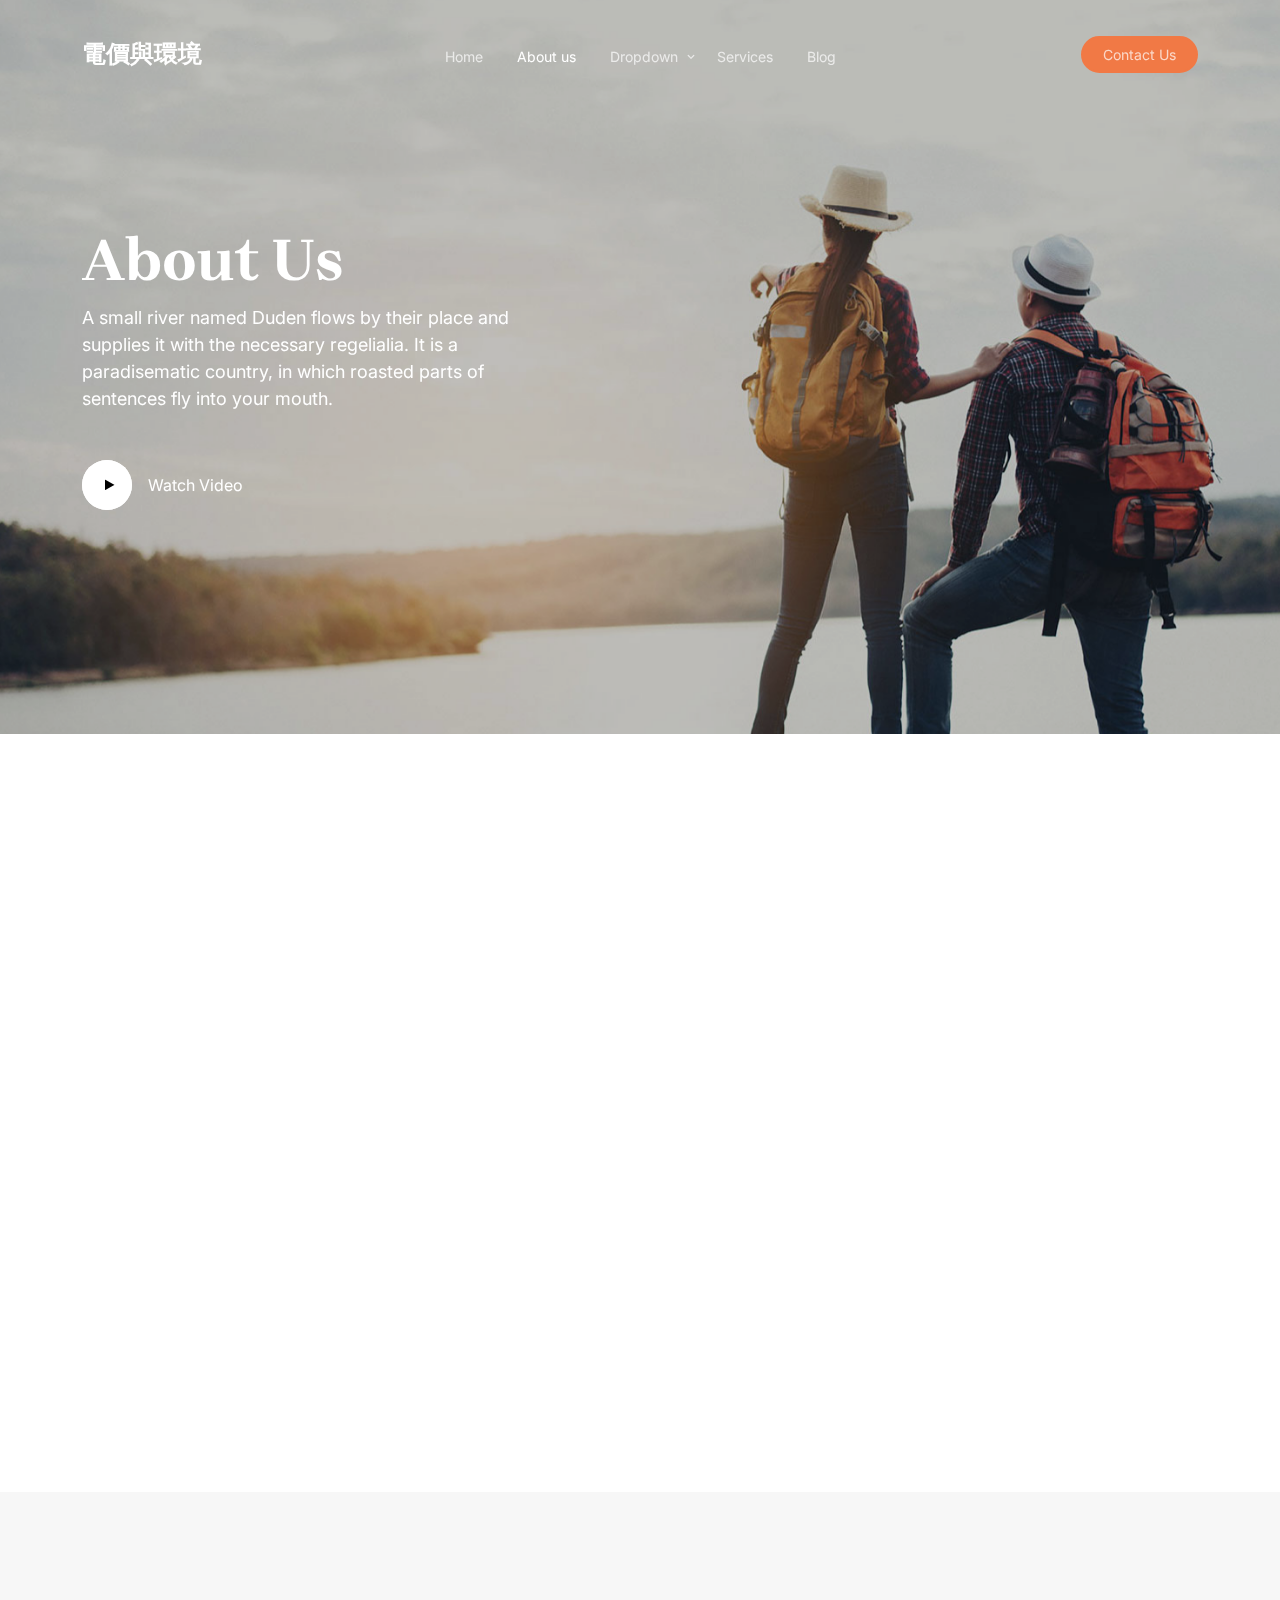
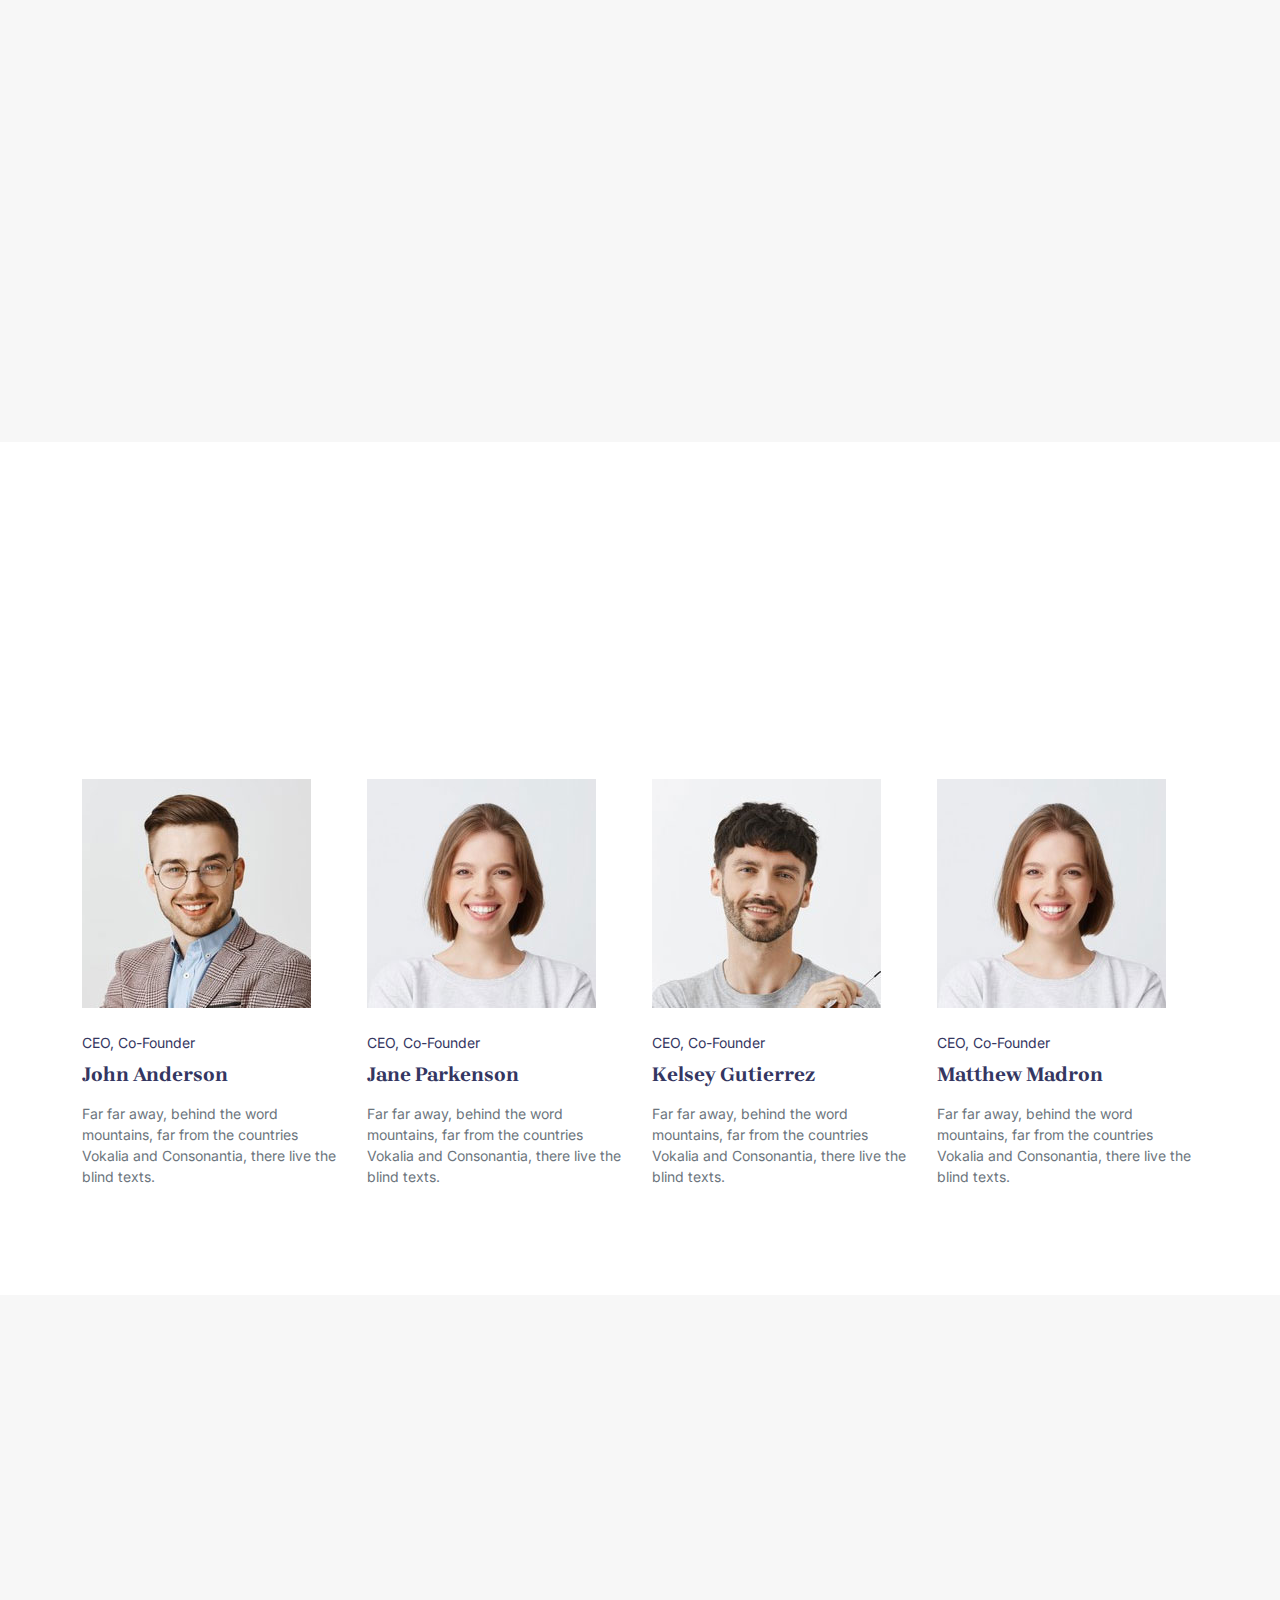
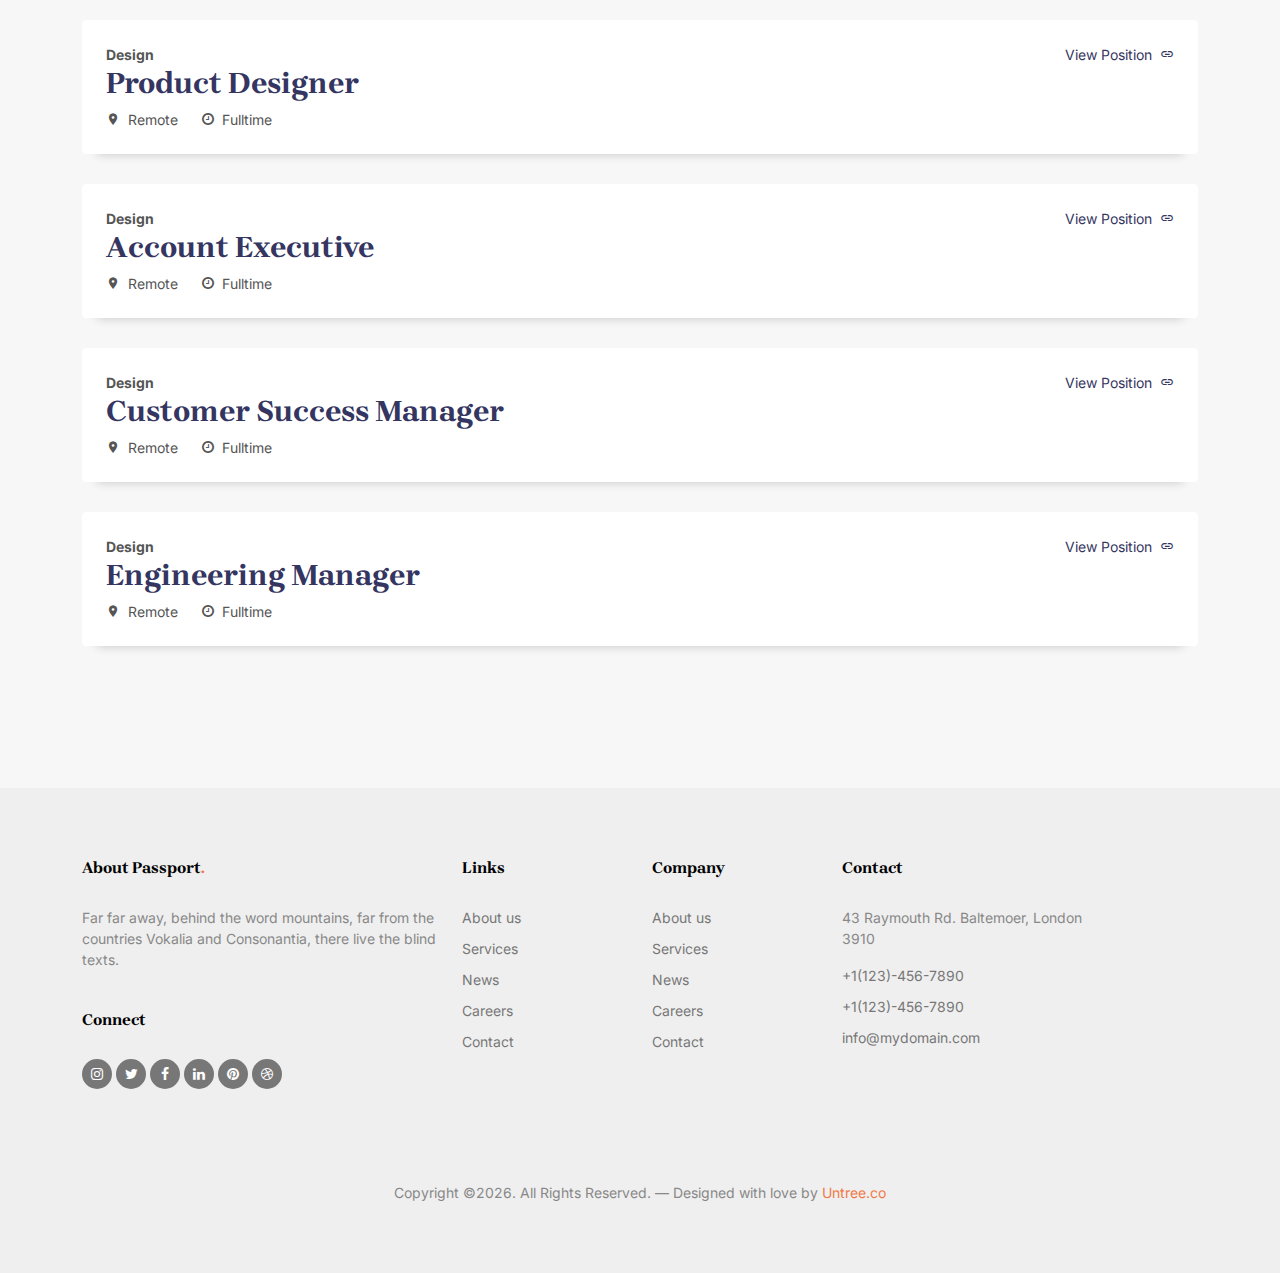
==== commit 2999949b: "0521" ====
--- a/about.html
+++ b/about.html
@@ -14,7 +14,7 @@
 	<meta name="author" content="Untree.co">
 	<link rel="shortcut icon" href="favicon.png">
 
-	<meta name="description" content="" />
+	<meta name="description" content="電價與環境" />
 	<meta name="keywords" content="bootstrap, bootstrap5" />
 	
 	<link rel="preconnect" href="https://fonts.googleapis.com">
@@ -31,7 +31,7 @@
 	<link rel="stylesheet" href="css/style.css">
 
 
-	<title>Sterial &mdash; Free Bootstrap 5 Website Template by Untree.co </title>
+	<title>電價與環境</title>
 </head>
 <body>
 
@@ -50,7 +50,7 @@
 			<div class="site-navigation">
 				<div class="row">
 					<div class="col-6 col-lg-3">
-						<a href="index.html" class="logo m-0 float-start">Sterial</a>
+						<a href="index.html" class="logo m-0 float-start">電價與環境</a>
 					</div>
 					<div class="col-lg-6 d-none d-lg-inline-block text-center nav-center-wrap">
 						<ul class="js-clone-nav  text-center site-menu p-0 m-0">
